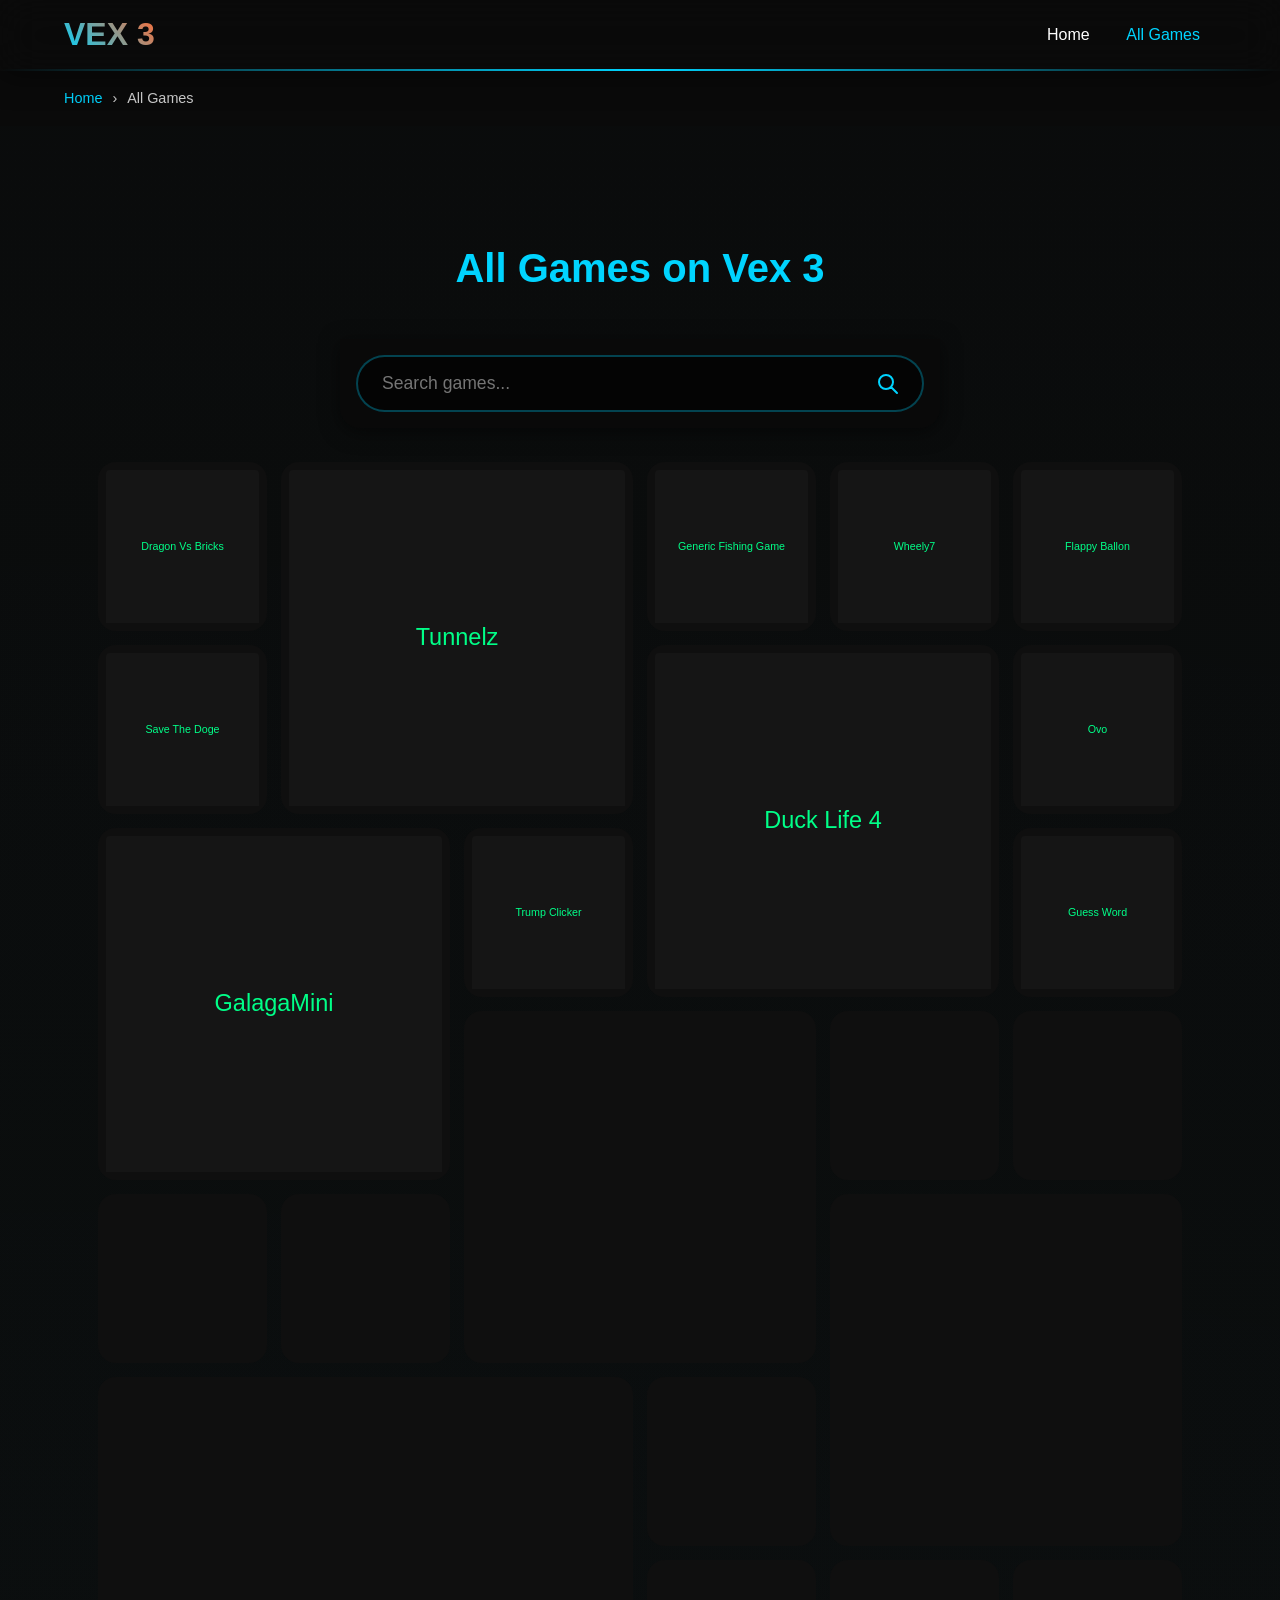
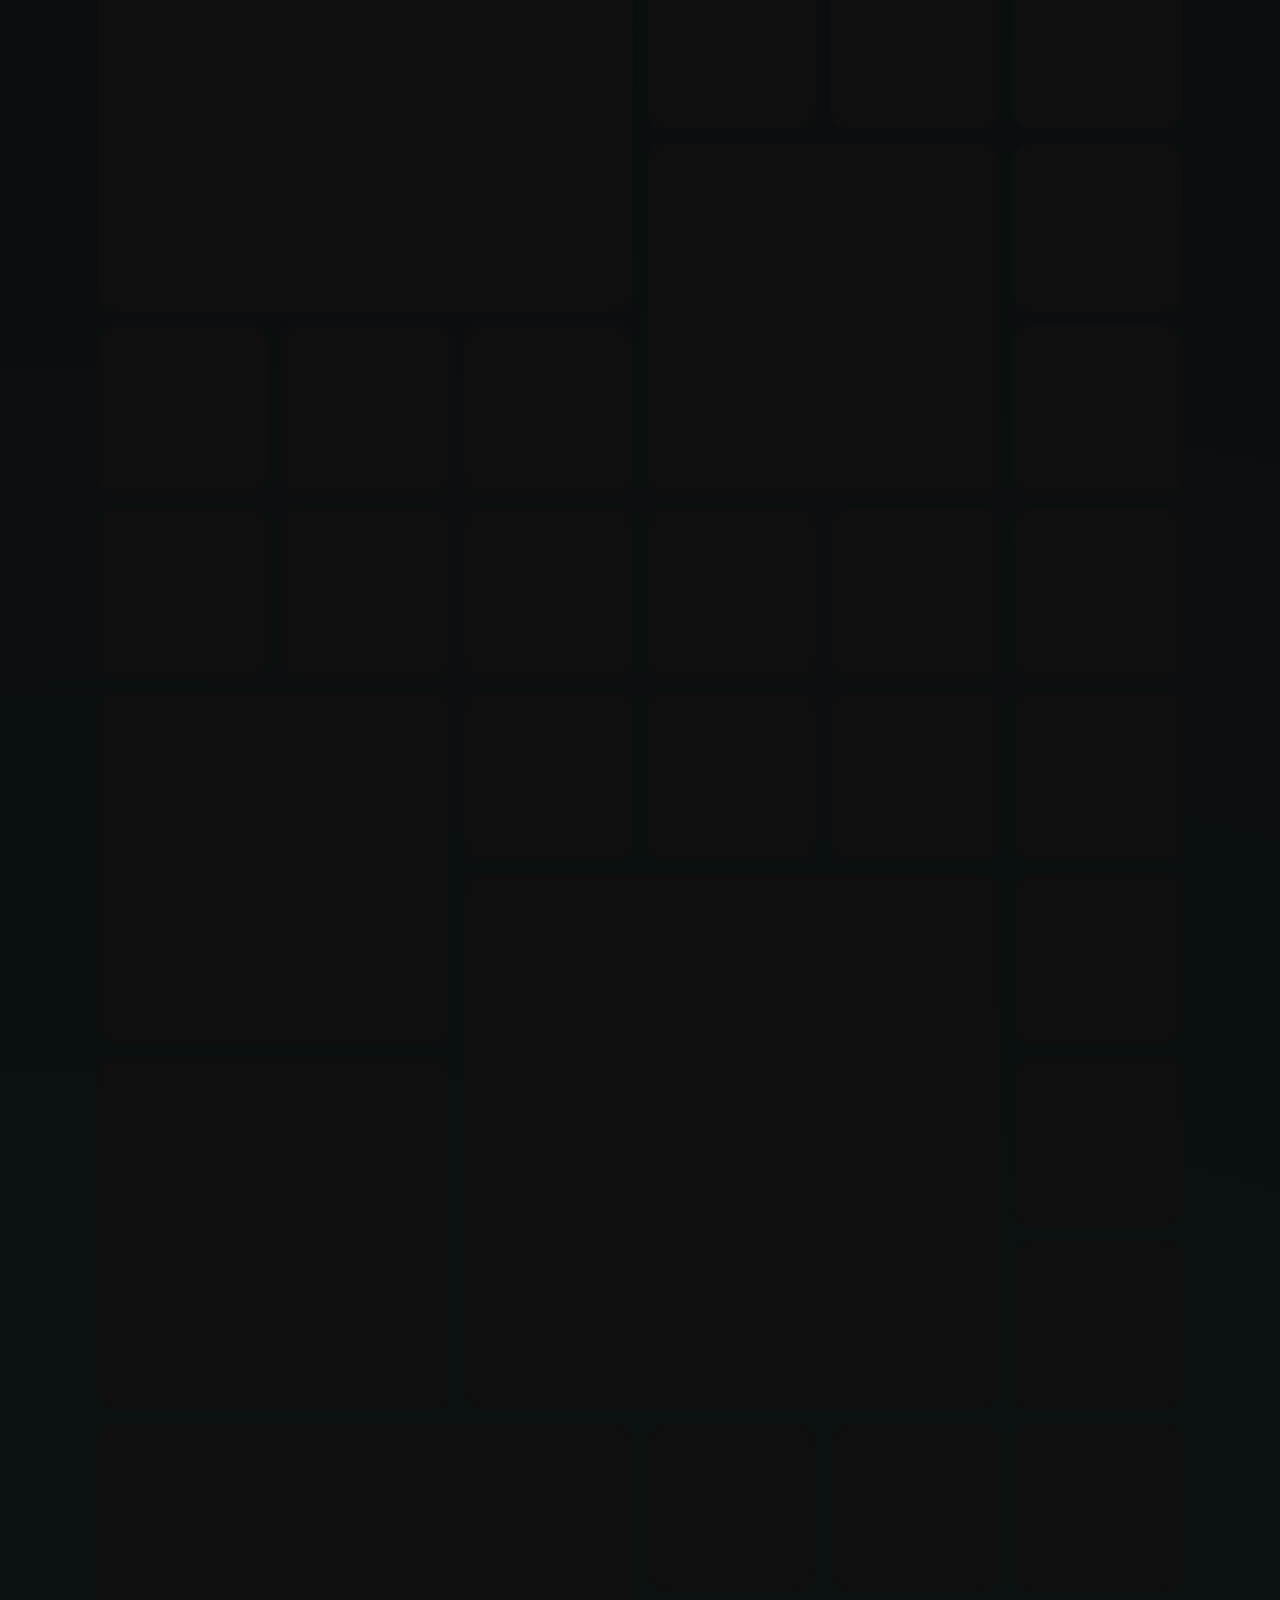
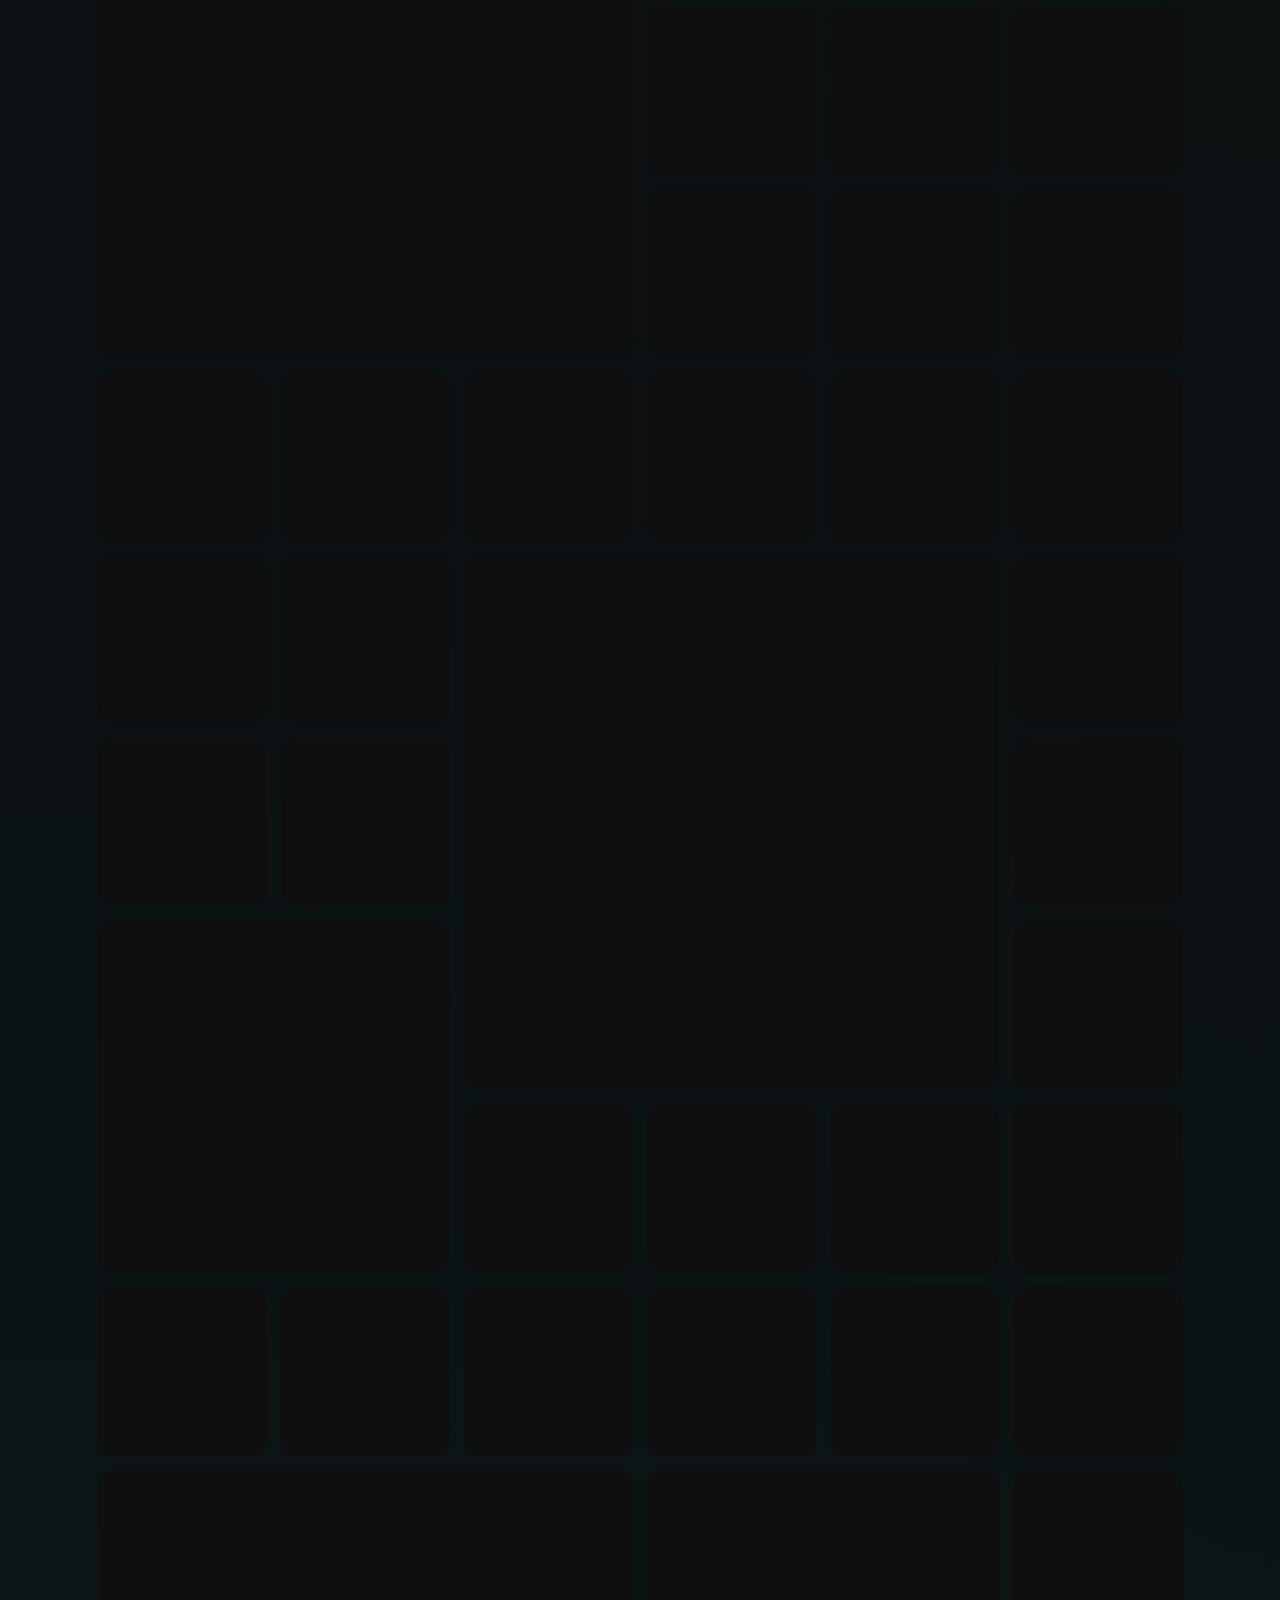
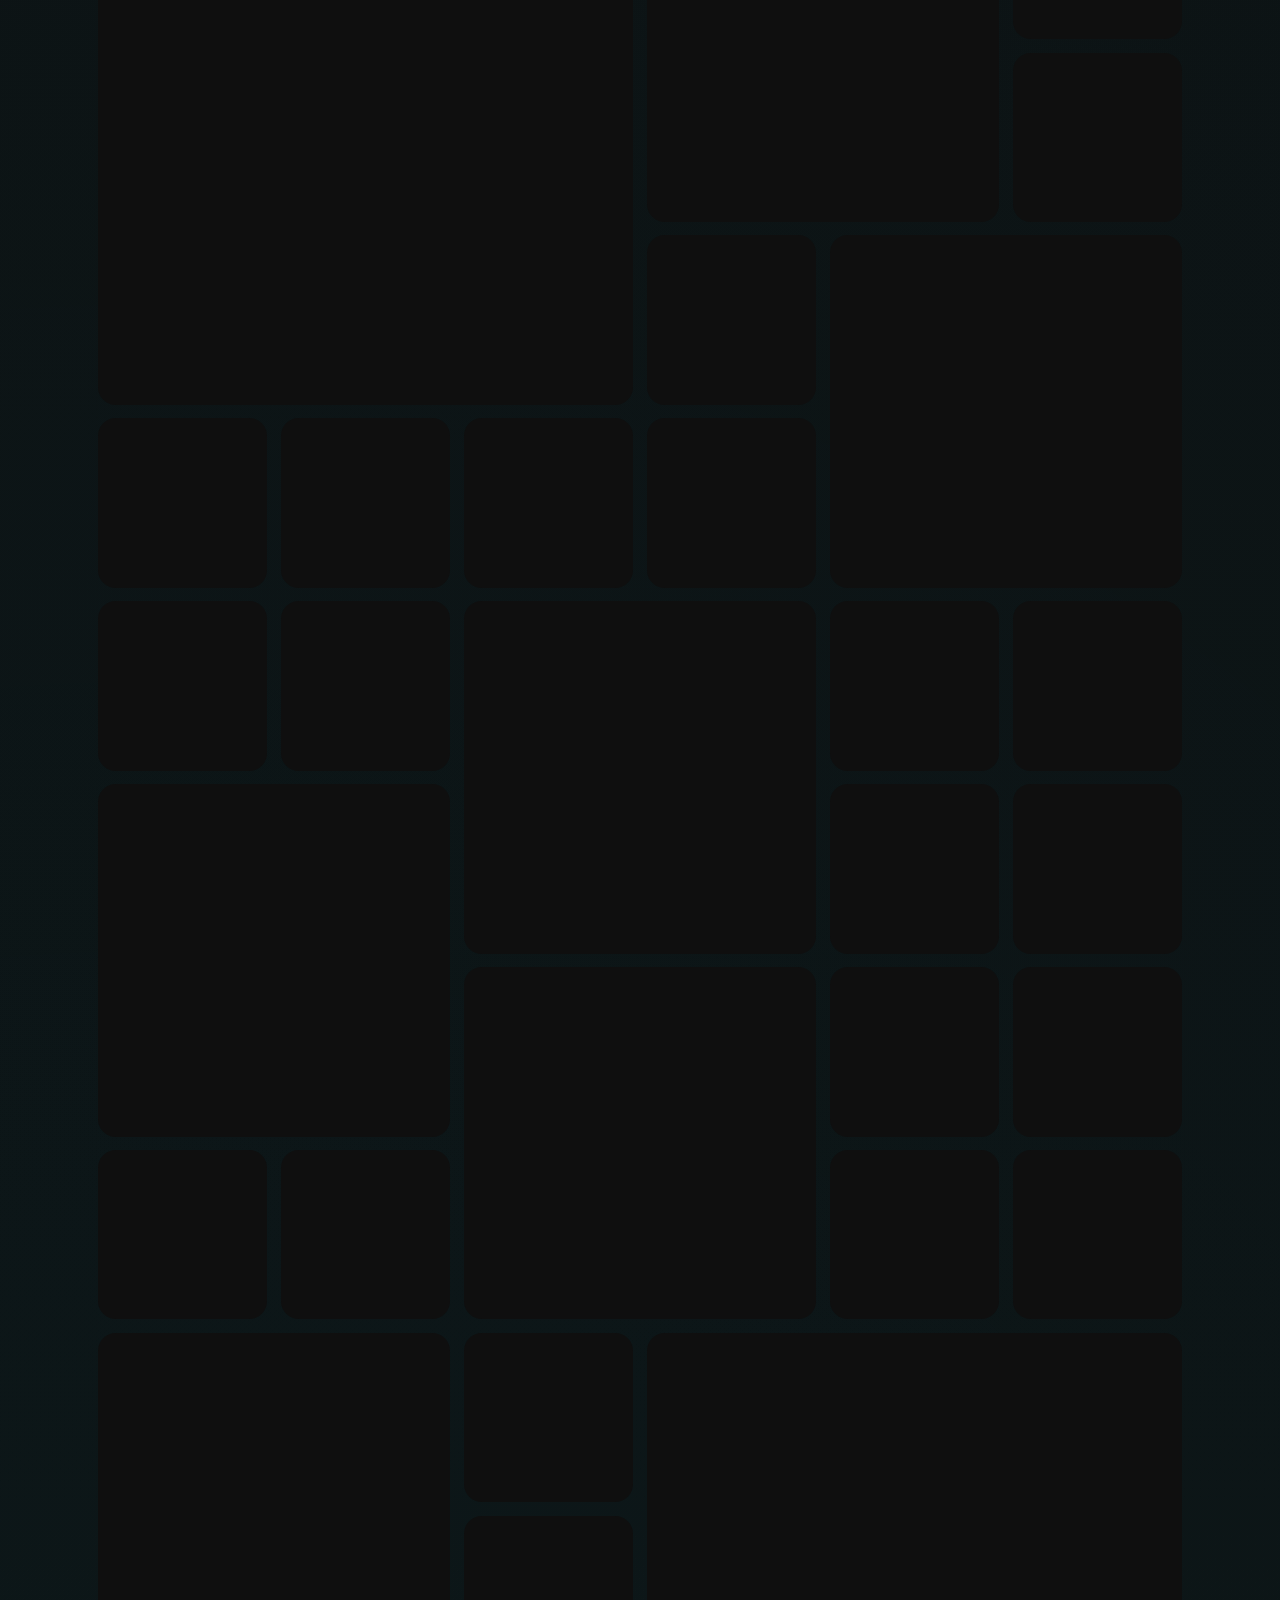
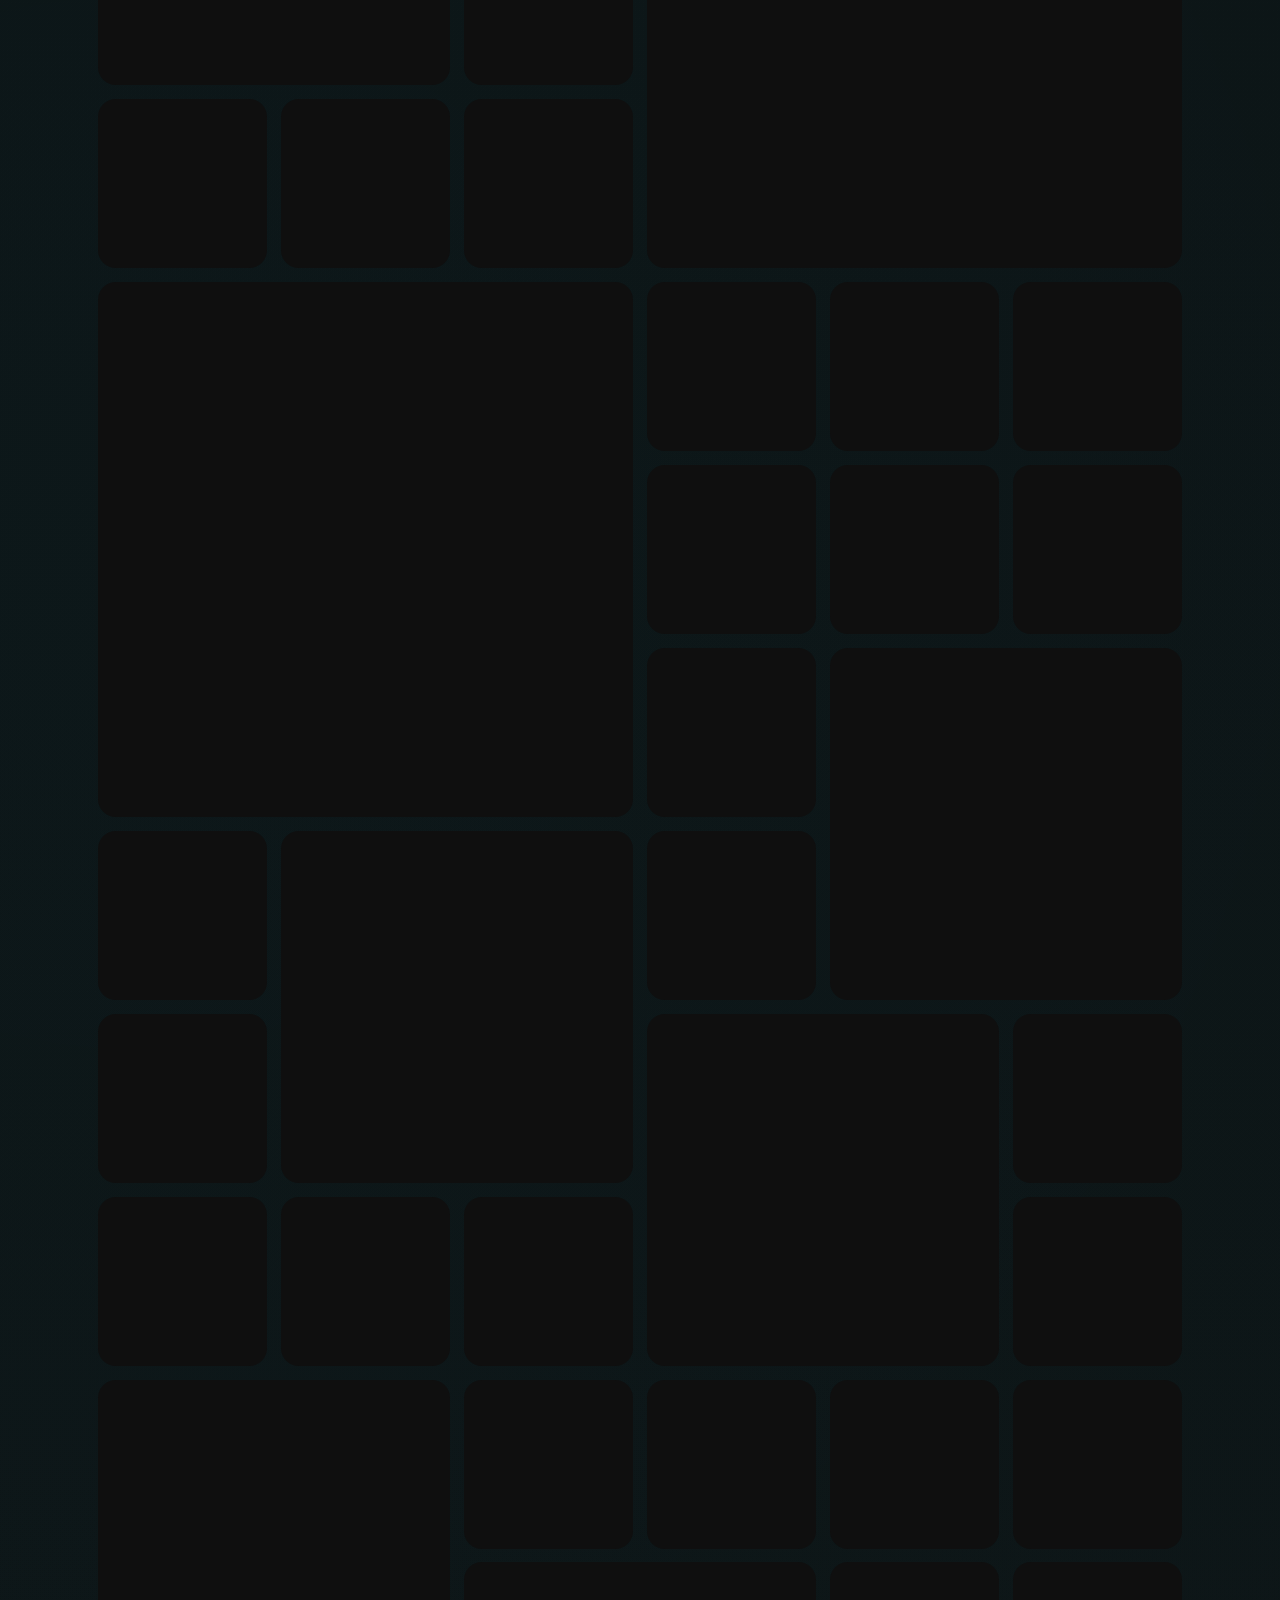
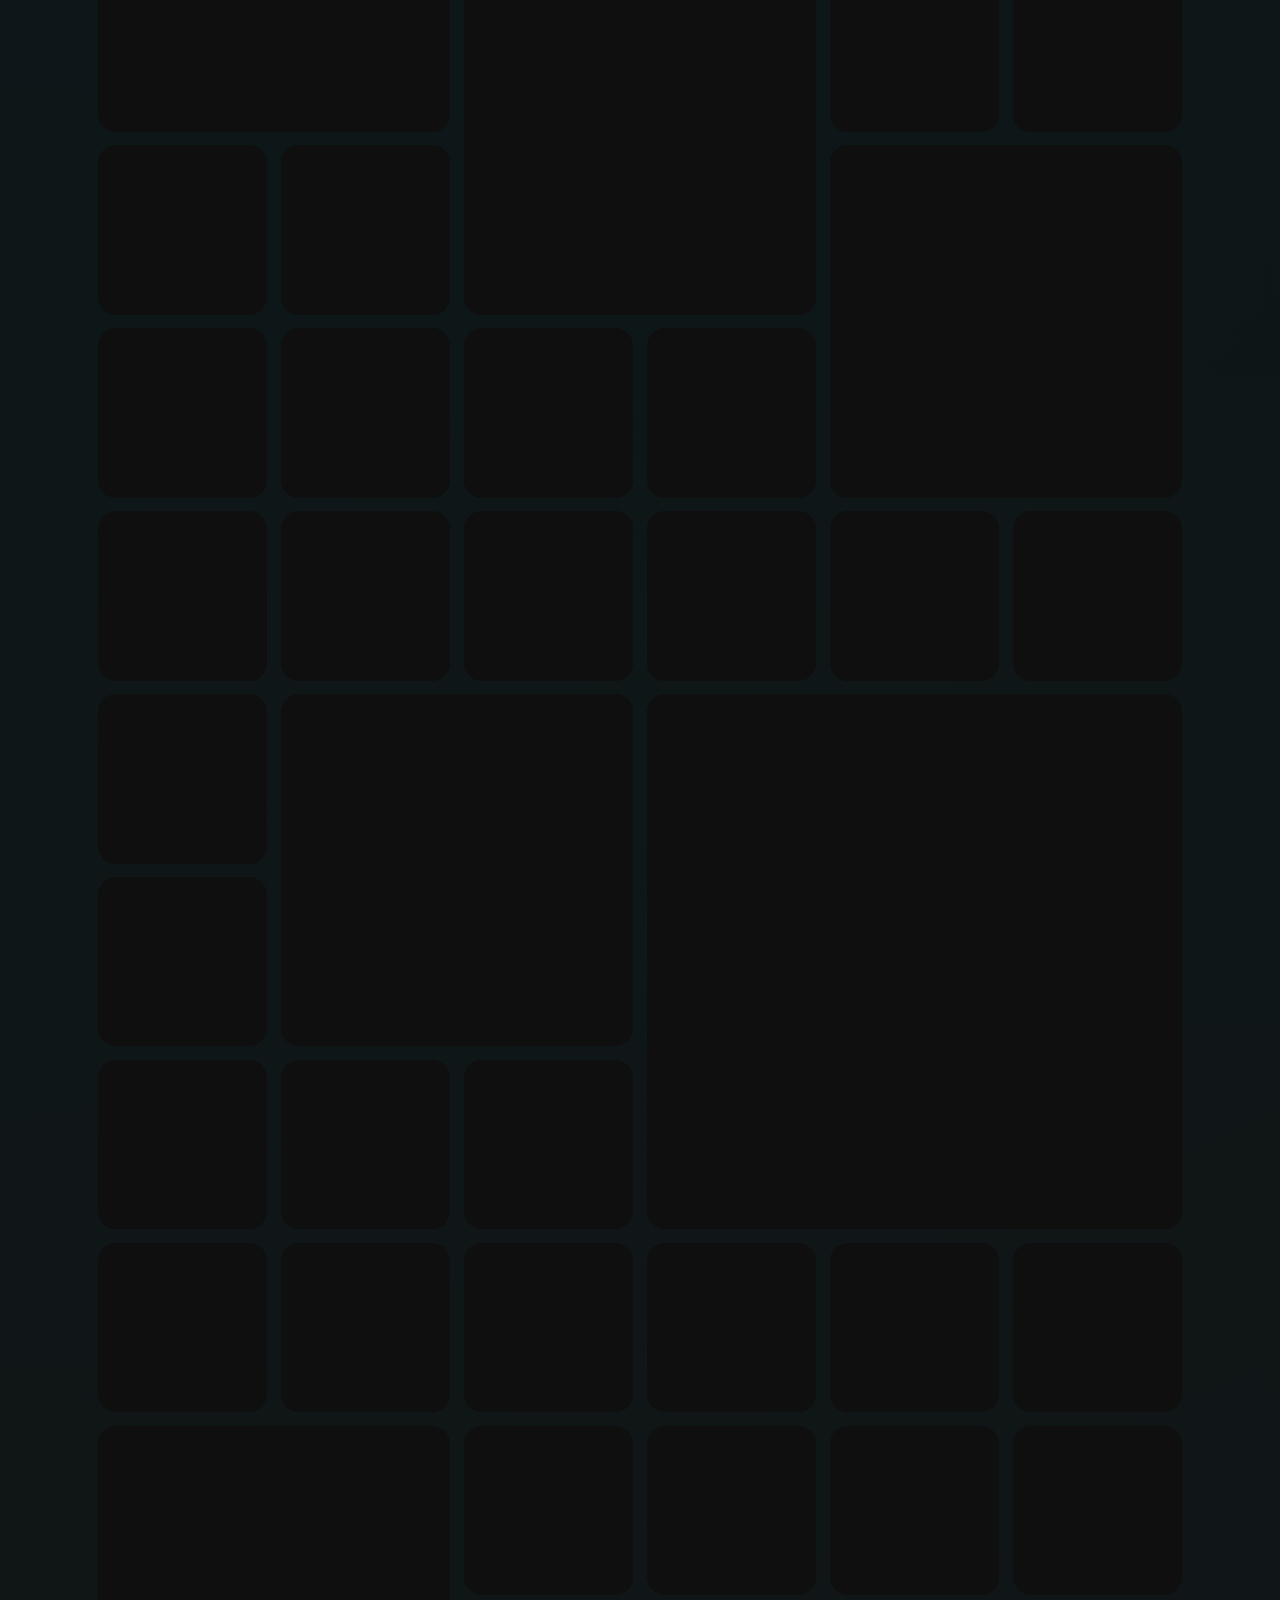
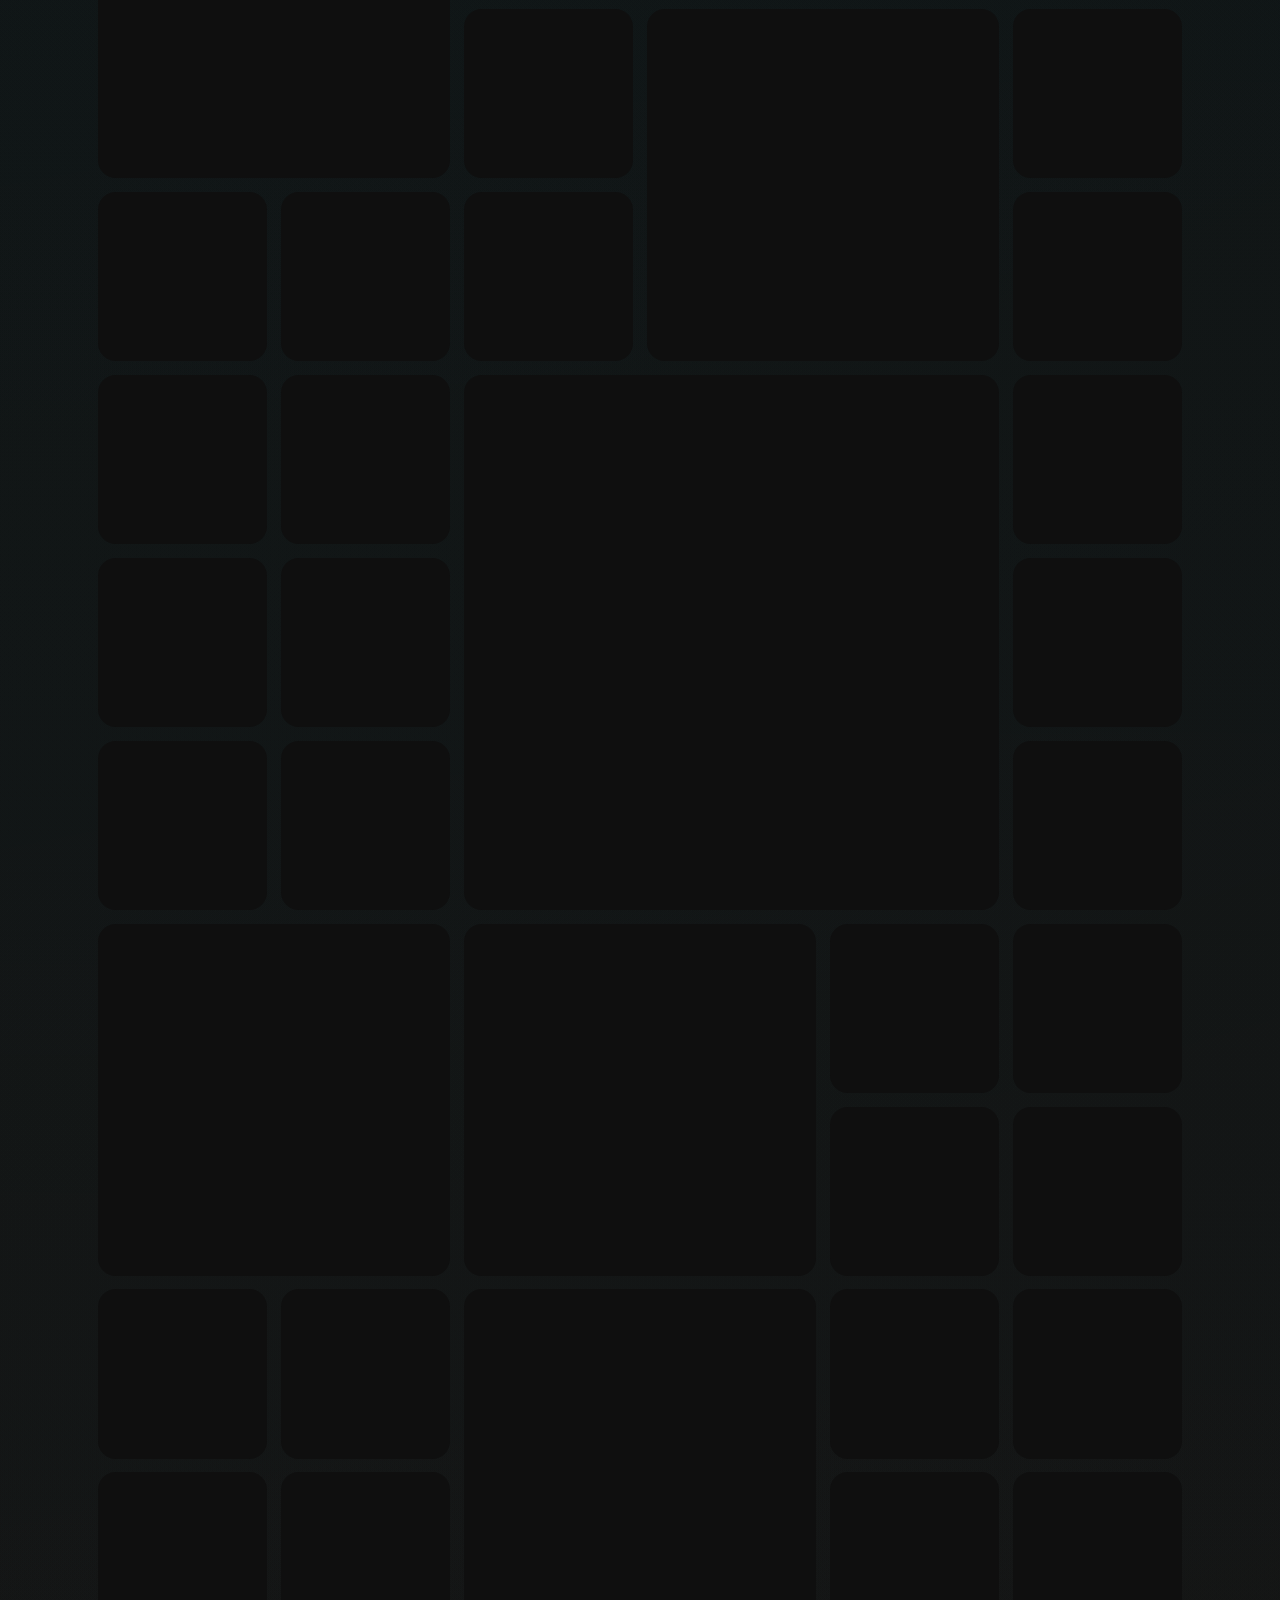
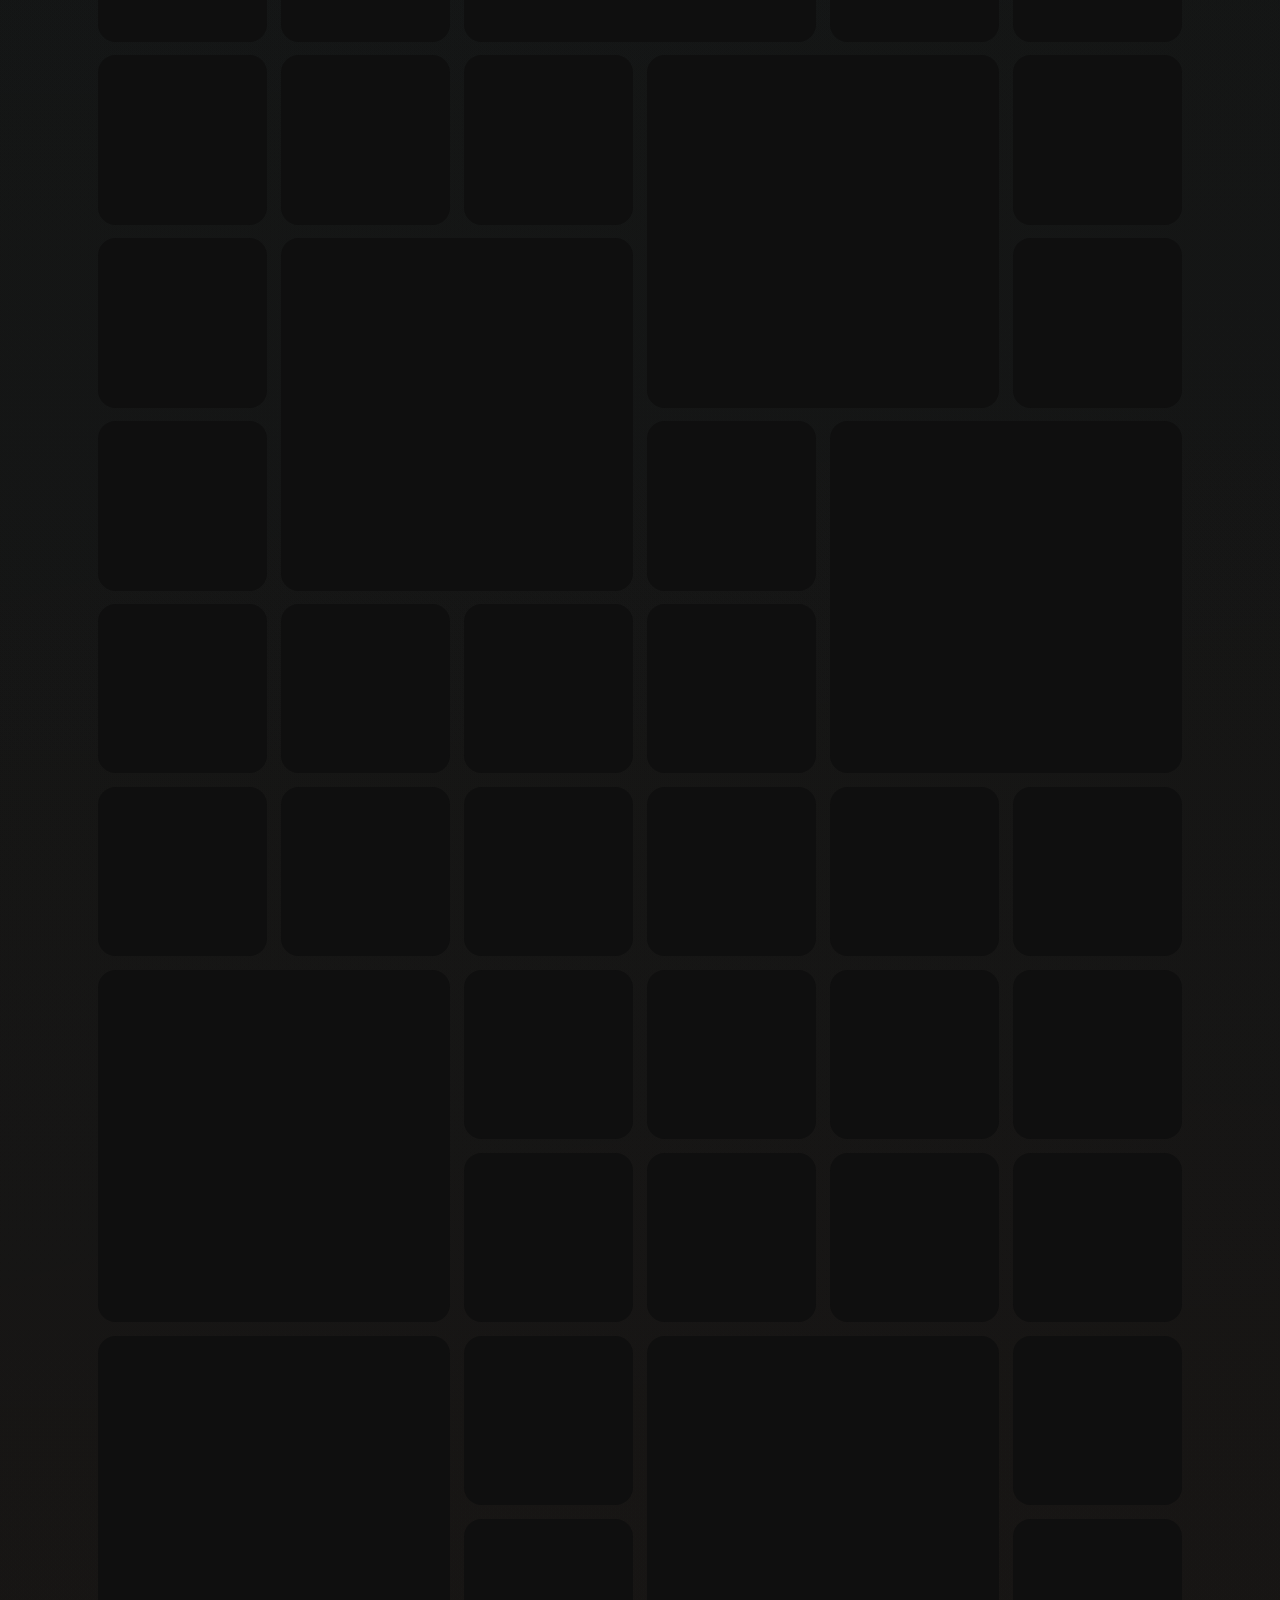
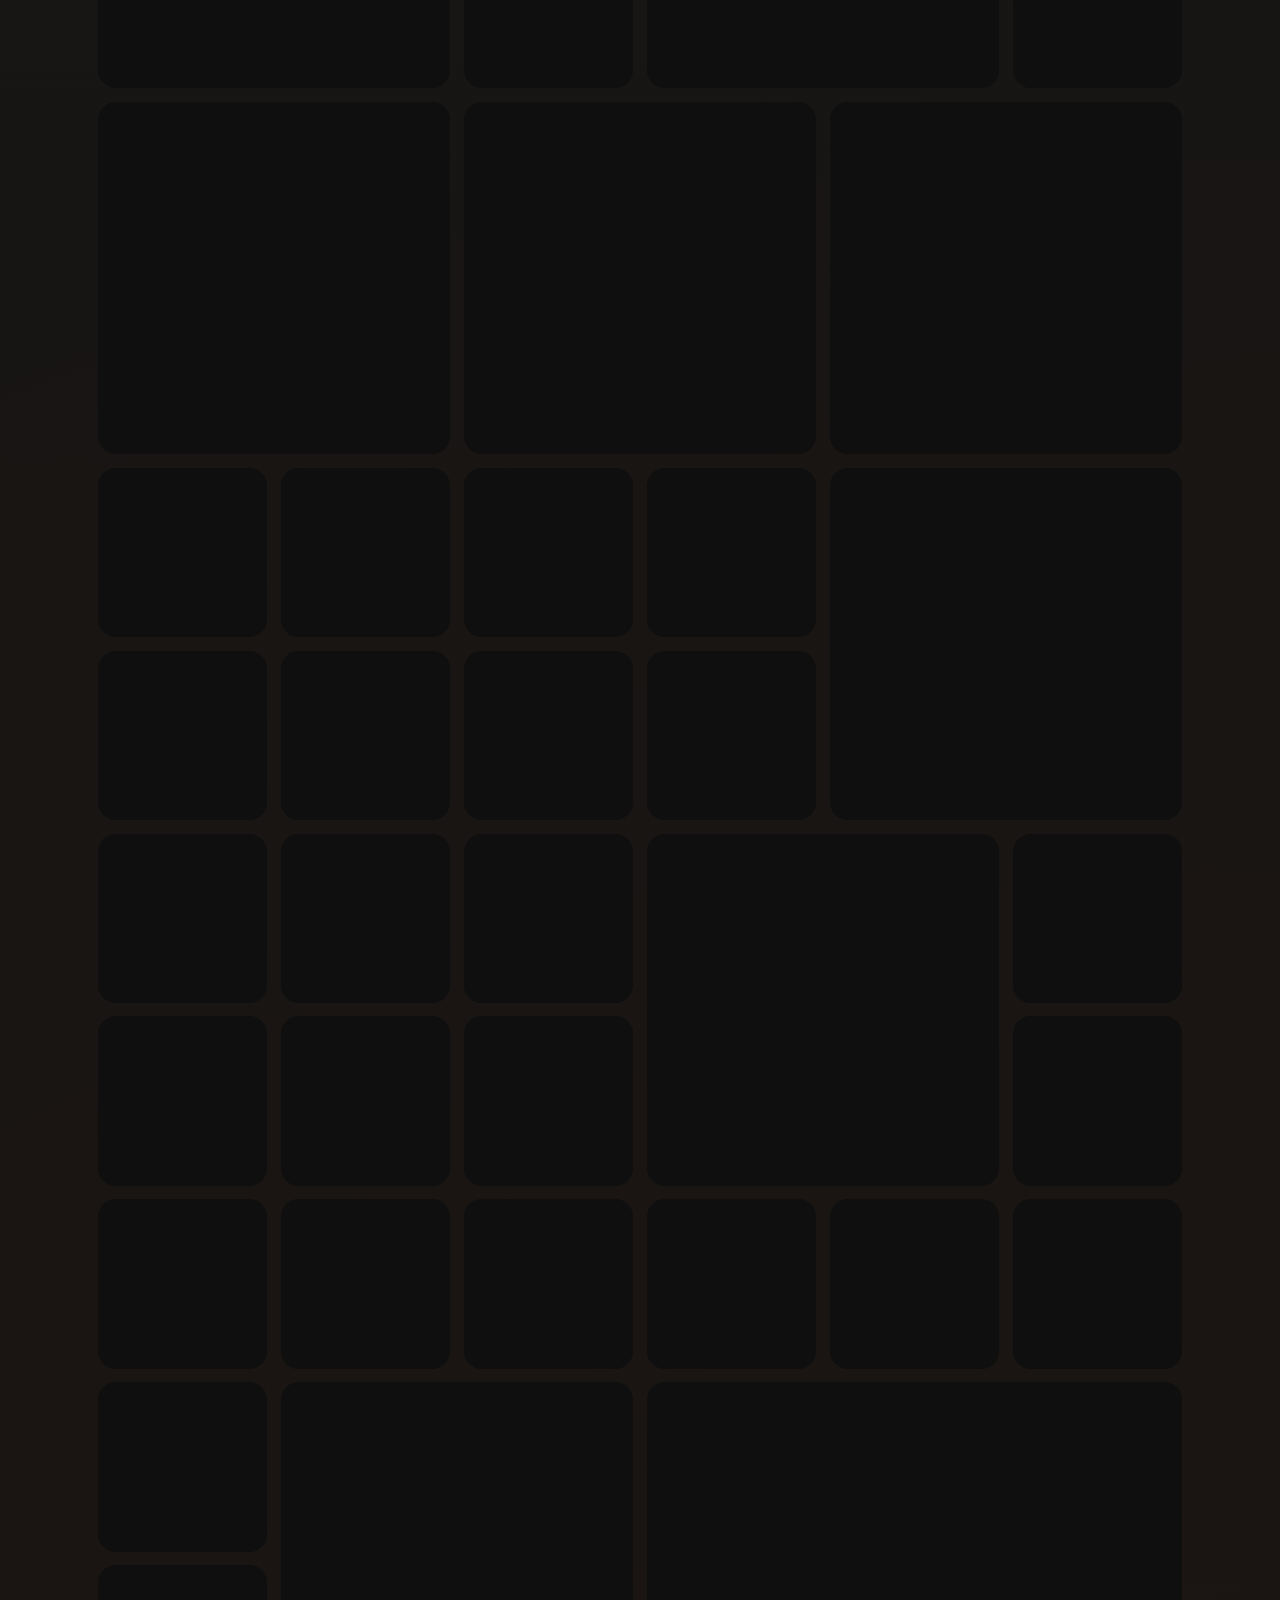
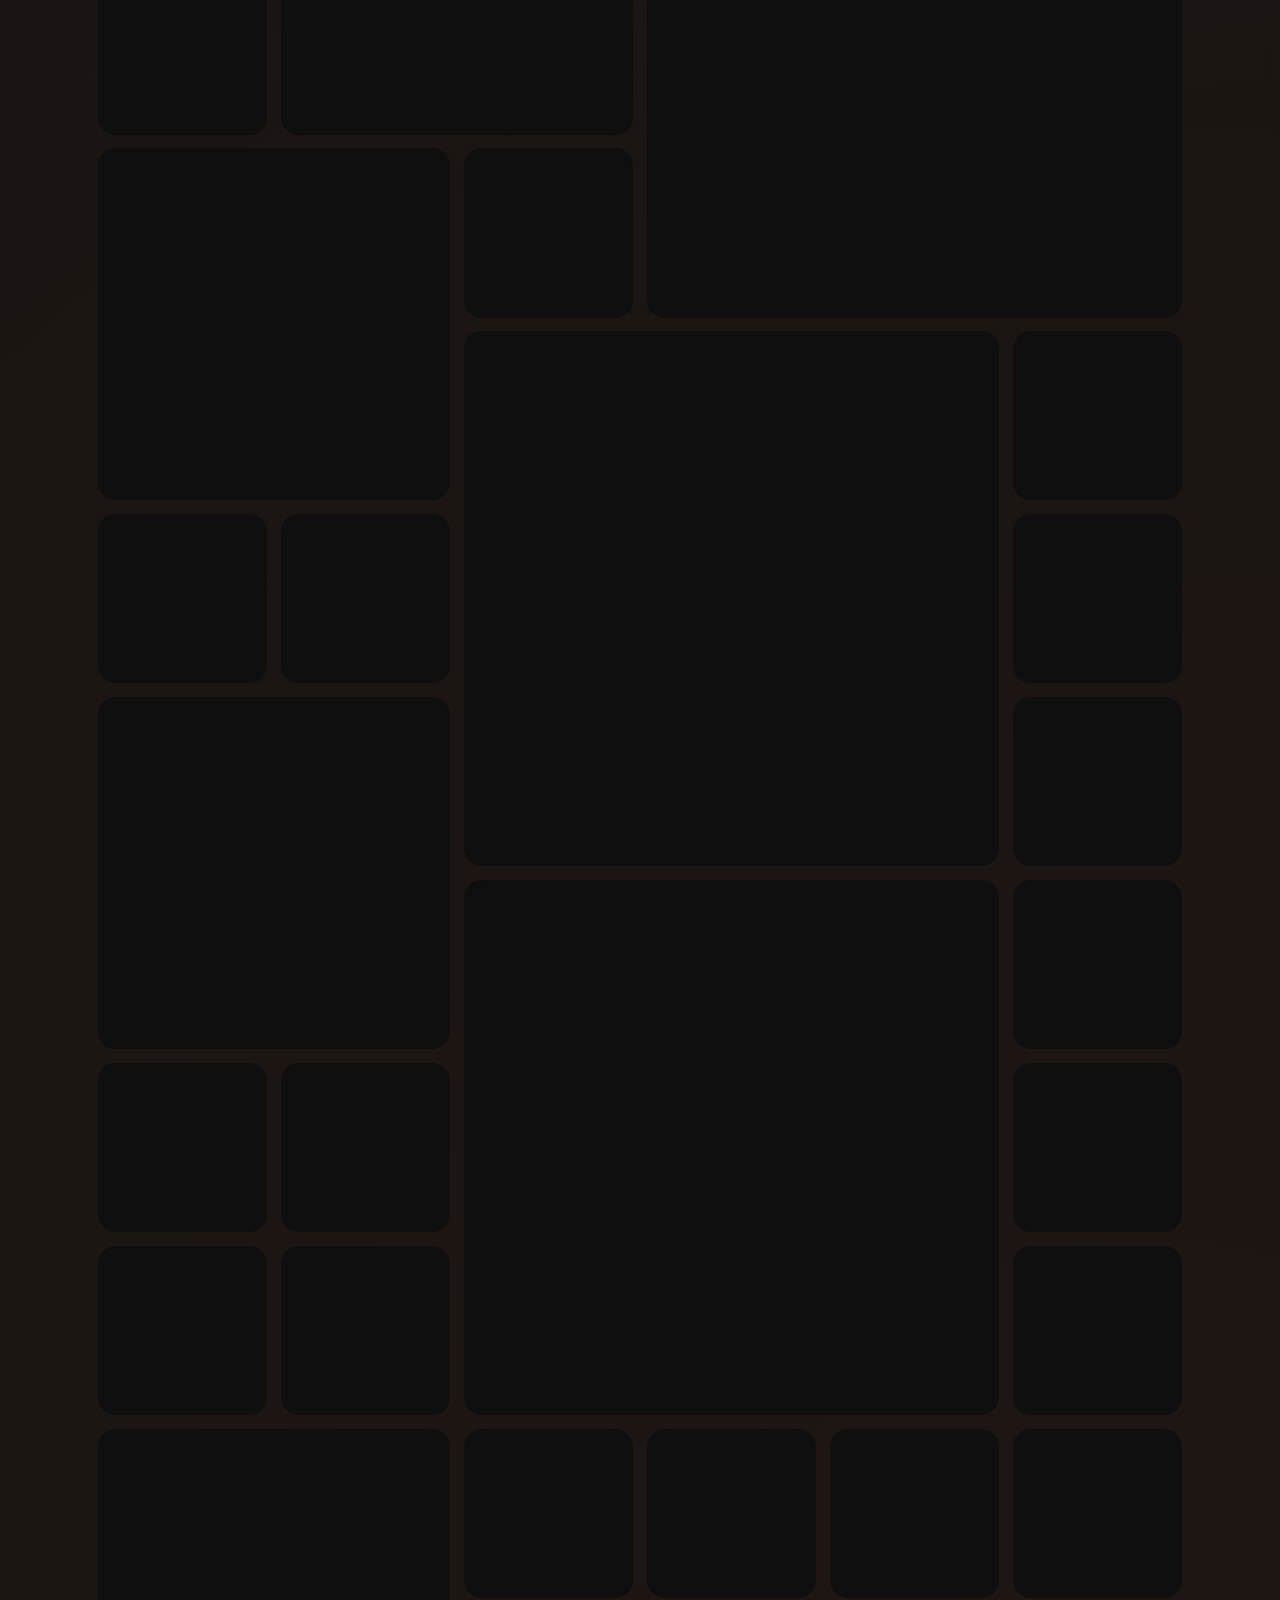
==== all-games.html @ 8d7e888c "3" ====
<!DOCTYPE html>
<html lang="en">
  <head>
    <meta charset="UTF-8" />
    <meta name="viewport" content="width=device-width, initial-scale=1.0" />
    <meta
      name="robots"
      content="index, follow, max-image-preview:large, max-snippet:-1, max-video-preview:-1"
    />
    <meta name="googlebot" content="index, follow" />

    <!-- Primary Meta Tags -->
    <title>All Games | Vex 3 - Complete Game Collection</title>
    <meta name="title" content="All Games | Vex 3 - Complete Game Collection" />
    <meta
      name="description"
      content="🕹️ Play all games on Vex 3! Complete collection of platformer games including Vex 3, Vex series, Ovo series and more. All games are free and unblocked!"
    />
    <meta
      name="keywords"
      content="Vex 3 games, all games, vex 3 game collection, platformer games, free games, unblocked games"
    />
    <meta name="author" content="Vex 3" />

    <!-- Canonical URL -->
    <link rel="canonical" href="https://vex-3.github.io/all-games.html" />

    <!-- Favicon -->
    <link rel="icon" type="image/png" href="./3.png" />

    <!-- Open Graph / Facebook -->
    <meta property="og:type" content="website" />
    <meta property="og:url" content="https://vex-3.github.io/all-games.html" />
    <meta
      property="og:title"
      content="All Games | Vex 3 - Complete Game Collection"
    />
    <meta
      property="og:description"
      content="Play all games on Vex 3! Complete collection of platformer games."
    />
    <meta property="og:image" content="https://vex-3.github.io/vex3.png" />
    <meta property="og:site_name" content="Vex 3" />

    <!-- Twitter Card -->
    <meta name="twitter:card" content="summary_large_image" />
    <meta name="twitter:url" content="https://vex-3.github.io/all-games.html" />
    <meta
      name="twitter:title"
      content="All Games | Vex 3 - Complete Game Collection"
    />
    <meta
      name="twitter:description"
      content="Play all games on Vex 3! Complete collection of platformer games."
    />
    <meta name="twitter:image" content="https://vex-3.github.io/vex3.png" />

    <!-- External CSS -->
    <link rel="preload" href="/css/styles.css" as="style" />
    <link
      rel="stylesheet"
      href="/css/styles.css"
      media="print"
      onload="this.media='all'"
    />
    <noscript><link rel="stylesheet" href="/css/styles.css" /></noscript>

    <!-- Custom CSS for All Games Page -->
    <style>
      /* Override layout for all-games page - full width, no sidebar */
      .games-layout {
        grid-template-columns: 1fr !important;
        max-width: 1600px !important;
        padding: 0 2rem !important;
      }

      .games-column {
        width: 100% !important;
      }

      /* 10 games per row for all-games page - Poki style */
      .games-grid {
        grid-template-columns: repeat(10, 1fr) !important;
        grid-auto-rows: minmax(0, 1fr);
        grid-auto-flow: dense !important; /* Fill gaps automatically */
        gap: 0.6rem !important;
        max-width: 100% !important;
      }

      /* Game card - Poki style square layout */
      .game-card {
        width: 100%;
        aspect-ratio: 1;
        display: flex;
        flex-direction: column;
        overflow: hidden;
        grid-column: span 1;
        grid-row: span 1;
      }

      /* Large game card - 2x2 (4 icon nhỏ) */
      .game-card.large {
        grid-column: span 2;
        grid-row: span 2;
      }

      /* Extra large game card - 3x3 (9 icon nhỏ) */
      .game-card.xlarge {
        grid-column: span 3;
        grid-row: span 3;
      }

      /* Adjust font sizes for larger cards */
      .game-card.large .game-title {
        font-size: 1rem;
      }

      .game-card.large .play-btn {
        padding: 0.7rem 1rem;
        font-size: 0.9rem;
      }

      .game-card.xlarge .game-title {
        font-size: 1.1rem;
      }

      .game-card.xlarge .play-btn {
        padding: 0.8rem 1.2rem;
        font-size: 1rem;
      }

      .game-card.xlarge .game-info {
        padding: 1rem;
      }

      /* Square game image - Poki style */
      .game-image-wrapper {
        position: relative;
        width: 100%;
        aspect-ratio: 1;
        display: flex;
        align-items: center;
        justify-content: center;
        background: rgba(0, 0, 0, 0.3);
        border-radius: 12px 12px 0 0;
        overflow: hidden;
        flex-shrink: 0;
        text-decoration: none;
        color: inherit;
      }

      .game-image {
        width: 100%;
        height: 100%;
        object-fit: contain;
        border-radius: 12px 12px 0 0;
        cursor: pointer;
        transition: transform 0.2s ease, opacity 0.2s ease;
        padding: 0.5rem;
      }

      .game-image:hover {
        transform: scale(1.05);
        opacity: 0.9;
      }

      /* Tooltip for game image - position relative is already set above */

      .game-image-wrapper::after {
        content: attr(data-game-title);
        position: absolute;
        bottom: 100%;
        left: 50%;
        transform: translateX(-50%) translateY(-8px);
        background: rgba(0, 0, 0, 0.9);
        color: var(--neon-primary);
        padding: 0.5rem 1rem;
        border-radius: 8px;
        font-size: 0.9rem;
        white-space: nowrap;
        opacity: 0;
        pointer-events: none;
        transition: opacity 0.3s ease, transform 0.3s ease;
        z-index: 10;
        border: 1px solid rgba(0, 212, 255, 0.3);
        box-shadow: 0 4px 12px rgba(0, 0, 0, 0.5);
      }

      .game-image-wrapper::before {
        content: "";
        position: absolute;
        bottom: 100%;
        left: 50%;
        transform: translateX(-50%) translateY(-2px);
        border: 6px solid transparent;
        border-top-color: rgba(0, 0, 0, 0.9);
        opacity: 0;
        pointer-events: none;
        transition: opacity 0.3s ease, transform 0.3s ease;
        z-index: 11;
      }

      .game-image-wrapper:hover::after,
      .game-image-wrapper:hover::before {
        opacity: 1;
        transform: translateX(-50%) translateY(0);
      }

      /* Game info section */
      .game-info {
        flex: 1;
        display: flex;
        flex-direction: column;
        justify-content: space-between;
        padding: 0.8rem;
        min-height: 0;
      }

      .game-title {
        font-size: 0.85rem;
        margin-bottom: 0.4rem;
        line-height: 1.2;
        overflow: hidden;
        text-overflow: ellipsis;
        display: -webkit-box;
        -webkit-line-clamp: 2;
        -webkit-box-orient: vertical;
      }

      .play-btn {
        padding: 0.5rem 0.8rem;
        font-size: 0.8rem;
        margin-top: auto;
      }

      /* Responsive adjustments - maintain Poki style layout */
      @media (max-width: 2000px) {
        .games-grid {
          grid-template-columns: repeat(8, 1fr) !important;
          gap: 0.6rem !important;
        }
        .game-card.xlarge {
          grid-column: span 3;
          grid-row: span 3;
        }
        .game-card.large {
          grid-column: span 2;
          grid-row: span 2;
        }
      }

      @media (max-width: 1600px) {
        .games-grid {
          grid-template-columns: repeat(6, 1fr) !important;
          gap: 0.6rem !important;
        }
        .game-card.xlarge {
          grid-column: span 3;
          grid-row: span 3;
        }
        .game-card.large {
          grid-column: span 2;
          grid-row: span 2;
        }
      }

      @media (max-width: 1200px) {
        .games-grid {
          grid-template-columns: repeat(5, 1fr) !important;
          gap: 0.5rem !important;
        }
        .game-card.xlarge {
          grid-column: span 3;
          grid-row: span 3;
        }
        .game-card.large {
          grid-column: span 2;
          grid-row: span 2;
        }
        .game-title {
          font-size: 0.9rem;
        }
        .play-btn {
          padding: 0.5rem 0.8rem;
          font-size: 0.85rem;
        }
      }

      @media (max-width: 768px) {
        .games-grid {
          grid-template-columns: repeat(3, 1fr) !important;
          gap: 0.5rem !important;
        }
        .game-card.xlarge {
          grid-column: span 2;
          grid-row: span 2;
        }
        .game-card.large {
          grid-column: span 2;
          grid-row: span 2;
        }
        .games-layout {
          padding: 0 1rem !important;
        }
        .game-info {
          padding: 0.7rem;
        }
        .search-container {
          top: 70px !important;
          padding: 0.8rem !important;
        }
        .games-section {
          padding-top: 110px !important;
        }
      }

      @media (max-width: 480px) {
        .games-grid {
          grid-template-columns: repeat(2, 1fr) !important;
          gap: 0.4rem !important;
        }
        .game-card.xlarge,
        .game-card.large {
          grid-column: span 2;
          grid-row: span 2;
        }
        .game-card {
          max-width: none;
        }
        .search-container {
          top: 60px !important;
          padding: 0.6rem !important;
          border-radius: 0 0 15px 15px !important;
        }
        .games-section {
          padding-top: 100px !important;
        }
      }

      /* Sticky search bar - follows scroll like navbar */
      .search-container {
        position: sticky !important;
        top: 80px !important; /* Below navbar */
        z-index: 100 !important;
        background: rgba(10, 10, 10, 0.95) !important;
        backdrop-filter: blur(10px) !important;
        padding: 1rem !important;
        margin: 0 auto 2rem !important;
        max-width: 600px !important;
        border-radius: 0 0 20px 20px !important;
        box-shadow: 0 4px 20px rgba(0, 0, 0, 0.5) !important;
        transition: all 0.3s ease !important;
      }

      /* Add padding to games section to account for sticky search */
      .games-section {
        padding-top: 120px !important; /* Space for navbar + search */
      }

      /* Better spacing for games section */
      .games-section {
        padding-bottom: 4rem;
      }

      /* Hover effect - Poki style */
      .game-card:hover {
        transform: translateY(-4px);
        transition: transform 0.2s ease;
      }
    </style>

    <!-- Google Analytics -->
    <script src="/js/analytics.js" defer></script>
  </head>
  <body>
    <nav class="navbar">
      <div class="nav-content">
        <div class="logo">
          <a href="/index.html">VEX 3</a>
        </div>
        <div class="nav-links">
          <a
            href="/index.html"
            style="color: #fff; text-decoration: none; padding: 0.5rem 1rem"
            >Home</a
          >
          <a
            href="/all-games.html"
            style="
              color: var(--neon-primary);
              text-decoration: none;
              padding: 0.5rem 1rem;
            "
            >All Games</a
          >
        </div>
      </div>
    </nav>

    <!-- Breadcrumb Navigation -->
    <nav aria-label="breadcrumb" class="breadcrumb-nav">
      <div class="breadcrumb-container">
        <ol>
          <li><a href="/">Home</a></li>
          <li>›</li>
          <li>All Games</li>
        </ol>
      </div>
    </nav>

    <main>
      <section class="games-section">
        <h2 class="section-title">All Games on Vex 3</h2>

        <!-- Search Bar -->
        <div class="search-container">
          <div style="position: relative">
            <input
              type="text"
              id="gameSearch"
              placeholder="Search games..."
              style="
                width: 100%;
                padding: 1rem 3rem 1rem 1.5rem;
                font-size: 1.1rem;
                border: 2px solid rgba(0, 212, 255, 0.3);
                border-radius: 50px;
                background: rgba(0, 0, 0, 0.5);
                color: #fff;
                outline: none;
                transition: all 0.3s ease;
              "
              oninput="filterGames()"
            />
            <svg
              style="
                position: absolute;
                right: 1.5rem;
                top: 50%;
                transform: translateY(-50%);
                width: 24px;
                height: 24px;
                color: var(--neon-primary);
                pointer-events: none;
              "
              fill="none"
              stroke="currentColor"
              viewBox="0 0 24 24"
            >
              <path
                stroke-linecap="round"
                stroke-linejoin="round"
                stroke-width="2"
                d="M21 21l-6-6m2-5a7 7 0 11-14 0 7 7 0 0114 0z"
              />
            </svg>
          </div>
        </div>

        <!-- All Games Grid -->
        <div class="games-layout">
          <div class="games-column">
            <div class="games-grid">
              <!-- Ovo 1 Game Card -->
              <div
                class="game-card"
                itemscope
                itemtype="https://schema.org/VideoGame"
              >
                <a
                  href="/ovo1/index.html"
                  class="game-image-wrapper"
                  data-game-title="Ovo 1"
                  onclick="event.preventDefault(); openGameModal('/ovo1/index.html', 'Ovo 1');"
                >
                  <img
                    src="/ovo1/icon-256.png"
                    alt="Ovo 1 - Free Online Platformer Game"
                    class="game-image"
                    loading="lazy"
                    decoding="async"
                    itemprop="image"
                    title="Ovo 1"
                  />
                </a>
                <div class="game-info">
                  <h3 class="game-title">Ovo 1</h3>
                  <a href="/ovo1/index.html" class="play-btn">Play Now</a>
                </div>
              </div>

              <!-- Ovo 2 Game Card -->
              <div
                class="game-card"
                itemscope
                itemtype="https://schema.org/VideoGame"
              >
                <a
                  href="/ovo2/index.html"
                  class="game-image-wrapper"
                  data-game-title="Ovo 2"
                  onclick="event.preventDefault(); openGameModal('/ovo2/index.html', 'Ovo 2');"
                >
                  <img
                    src="/ovo2.png"
                    alt="Ovo 2 - Free Online Platformer Game"
                    class="game-image"
                    loading="lazy"
                    decoding="async"
                    fetchpriority="high"
                    itemprop="image"
                    title="Ovo 2"
                  />
                </a>
                <div class="game-info">
                  <h3 class="game-title">Ovo 2</h3>
                  <a href="/ovo2/index.html" class="play-btn">Play Now</a>
                </div>
              </div>

              <!-- Vex 3 Game Card -->
              <div
                class="game-card"
                itemscope
                itemtype="https://schema.org/VideoGame"
              >
                <a
                  href="/vex3/index.html"
                  class="game-image-wrapper"
                  data-game-title="Vex 3"
                  onclick="event.preventDefault(); openGameModal('/vex3/index.html', 'Vex 3');"
                >
                  <img
                    src="/vex3.png"
                    alt="Vex 3 - Free Online Platformer Game"
                    class="game-image"
                    loading="lazy"
                    decoding="async"
                    itemprop="image"
                    title="Vex 3"
                  />
                </a>
                <div class="game-info">
                  <h3 class="game-title">Vex 3</h3>
                  <a href="/vex3/index.html" class="play-btn">Play Now</a>
                </div>
              </div>

              <!-- Vex 4 Game Card -->
              <div
                class="game-card"
                itemscope
                itemtype="https://schema.org/VideoGame"
              >
                <a
                  href="/vex4/index.html"
                  class="game-image-wrapper"
                  data-game-title="Vex 4"
                  onclick="event.preventDefault(); openGameModal('/vex4/index.html', 'Vex 4');"
                >
                  <img
                    src="/vex4/vex4.png"
                    alt="Vex 4 - Free Online Platformer Game"
                    class="game-image"
                    loading="lazy"
                    decoding="async"
                    itemprop="image"
                    title="Vex 4"
                  />
                </a>
                <div class="game-info">
                  <h3 class="game-title">Vex 4</h3>
                  <a href="/vex4/index.html" class="play-btn">Play Now</a>
                </div>
              </div>

              <!-- Vex 5 Game Card -->
              <div
                class="game-card"
                itemscope
                itemtype="https://schema.org/VideoGame"
              >
                <a
                  href="/vex5/index.html"
                  class="game-image-wrapper"
                  data-game-title="Vex 5"
                  onclick="event.preventDefault(); openGameModal('/vex5/index.html', 'Vex 5');"
                >
                  <img
                    src="/vex5/vex5.jpeg"
                    alt="Vex 5 - Free Online Platformer Game"
                    class="game-image"
                    loading="lazy"
                    decoding="async"
                    itemprop="image"
                    title="Vex 5"
                  />
                </a>
                <div class="game-info">
                  <h3 class="game-title">Vex 5</h3>
                  <a href="/vex5/index.html" class="play-btn">Play Now</a>
                </div>
              </div>

              <!-- Vex 6 Game Card -->
              <div
                class="game-card"
                itemscope
                itemtype="https://schema.org/VideoGame"
              >
                <a
                  href="/vex6/index.html"
                  class="game-image-wrapper"
                  data-game-title="Vex 6"
                  onclick="event.preventDefault(); openGameModal('/vex6/index.html', 'Vex 6');"
                >
                  <img
                    src="/vex6/assets/images/logo.png"
                    alt="Vex 6 - Free Online Platformer Game"
                    class="game-image"
                    loading="lazy"
                    decoding="async"
                    itemprop="image"
                    title="Vex 6"
                  />
                </a>
                <div class="game-info">
                  <h3 class="game-title">Vex 6</h3>
                  <a href="/vex6/index.html" class="play-btn">Play Now</a>
                </div>
              </div>

              <!-- Vex 7 Game Card -->
              <div
                class="game-card"
                itemscope
                itemtype="https://schema.org/VideoGame"
              >
                <a
                  href="/vex7/index.html"
                  class="game-image-wrapper"
                  data-game-title="Vex 7"
                  onclick="event.preventDefault(); openGameModal('/vex7/index.html', 'Vex 7');"
                >
                  <img
                    src="/vex7/assets/images/logo.png"
                    alt="Vex 7 - Free Online Platformer Game"
                    class="game-image"
                    loading="lazy"
                    decoding="async"
                    itemprop="image"
                    title="Vex 7"
                  />
                </a>
                <div class="game-info">
                  <h3 class="game-title">Vex 7</h3>
                  <a href="/vex7/index.html" class="play-btn">Play Now</a>
                </div>
              </div>

              <!-- Vex 8 Game Card -->
              <div
                class="game-card"
                itemscope
                itemtype="https://schema.org/VideoGame"
              >
                <a
                  href="/vex-8/index.html"
                  class="game-image-wrapper"
                  data-game-title="Vex 8"
                  onclick="event.preventDefault(); openGameModal('/vex-8/index.html', 'Vex 8');"
                >
                  <img
                    src="/vex-8/logo.png"
                    alt="Vex 8 - Free Online Platformer Game"
                    class="game-image"
                    loading="lazy"
                    decoding="async"
                    itemprop="image"
                    title="Vex 8"
                  />
                </a>
                <div class="game-info">
                  <h3 class="game-title">Vex 8</h3>
                  <a href="/vex-8/index.html" class="play-btn">Play Now</a>
                </div>
              </div>

              <!-- Vex 9 Game Card -->
              <div
                class="game-card"
                itemscope
                itemtype="https://schema.org/VideoGame"
              >
                <a
                  href="/vex-9/index.html"
                  class="game-image-wrapper"
                  data-game-title="Vex 9"
                  onclick="event.preventDefault(); openGameModal('/vex-9/index.html', 'Vex 9');"
                >
                  <img
                    src="/vex-9/logo.png"
                    alt="Vex 9 - Free Online Platformer Game"
                    class="game-image"
                    loading="lazy"
                    decoding="async"
                    itemprop="image"
                    title="Vex 9"
                  />
                </a>
                <div class="game-info">
                  <h3 class="game-title">Vex 9</h3>
                  <a href="/vex-9/index.html" class="play-btn">Play Now</a>
                </div>
              </div>

              <!-- Vex 3 Xmas Game Card -->
              <div
                class="game-card"
                itemscope
                itemtype="https://schema.org/VideoGame"
              >
                <a
                  href="/vex-3-xmas/index.html"
                  class="game-image-wrapper"
                  data-game-title="Vex 3 Xmas"
                  onclick="event.preventDefault(); openGameModal('/vex-3-xmas/index.html', 'Vex 3 Xmas');"
                >
                  <img
                    src="/vex-3-xmas/logo.png"
                    alt="Vex 3 Xmas - Free Online Platformer Game"
                    class="game-image"
                    loading="lazy"
                    decoding="async"
                    itemprop="image"
                    title="Vex 3 Xmas"
                  />
                </a>
                <div class="game-info">
                  <h3 class="game-title">Vex 3 Xmas</h3>
                  <a href="/vex-3-xmas/index.html" class="play-btn">Play Now</a>
                </div>
              </div>

              <!-- Vex X3M Game Card -->
              <div
                class="game-card"
                itemscope
                itemtype="https://schema.org/VideoGame"
              >
                <a
                  href="/vex-x3m/index.html"
                  class="game-image-wrapper"
                  data-game-title="Vex X3M"
                  onclick="event.preventDefault(); openGameModal('/vex-x3m/index.html', 'Vex X3M');"
                >
                  <img
                    src="/vex-x3m/logo.png"
                    alt="Vex X3M - Free Online Platformer Game"
                    class="game-image"
                    loading="lazy"
                    decoding="async"
                    itemprop="image"
                    title="Vex X3M"
                  />
                </a>
                <div class="game-info">
                  <h3 class="game-title">Vex X3M</h3>
                  <a href="/vex-x3m/index.html" class="play-btn">Play Now</a>
                </div>
              </div>

              <!-- Vex X3M 2 Game Card -->
              <div
                class="game-card"
                itemscope
                itemtype="https://schema.org/VideoGame"
              >
                <a
                  href="/vex-x3m-2/index.html"
                  class="game-image-wrapper"
                  data-game-title="Vex X3M 2"
                  onclick="event.preventDefault(); openGameModal('/vex-x3m-2/index.html', 'Vex X3M 2');"
                >
                  <img
                    src="/vex-x3m-2/logo.png"
                    alt="Vex X3M 2 - Free Online Platformer Game"
                    class="game-image"
                    loading="lazy"
                    decoding="async"
                    itemprop="image"
                    title="Vex X3M 2"
                  />
                </a>
                <div class="game-info">
                  <h3 class="game-title">Vex X3M 2</h3>
                  <a href="/vex-x3m-2/index.html" class="play-btn">Play Now</a>
                </div>
              </div>

              <!-- Vex Hyper Dash Game Card -->
              <div
                class="game-card"
                itemscope
                itemtype="https://schema.org/VideoGame"
              >
                <a
                  href="/vex-hyper-dash/index.html"
                  class="game-image-wrapper"
                  data-game-title="Vex Hyper Dash"
                  onclick="event.preventDefault(); openGameModal('/vex-hyper-dash/index.html', 'Vex Hyper Dash');"
                >
                  <img
                    src="/vex-hyper-dash/logo.png"
                    alt="Vex Hyper Dash - Free Online Platformer Game"
                    class="game-image"
                    loading="lazy"
                    decoding="async"
                    itemprop="image"
                    title="Vex Hyper Dash"
                  />
                </a>
                <div class="game-info">
                  <h3 class="game-title">Vex Hyper Dash</h3>
                  <a href="/vex-hyper-dash/index.html" class="play-btn"
                    >Play Now</a
                  >
                </div>
              </div>

              <!-- 10 Minutes Till Dawn Game Card -->
              <div
                class="game-card"
                itemscope
                itemtype="https://schema.org/VideoGame"
              >
                <a
                  href="https://hva2021.github.io/10-minutes-till-dawn/index.html"
                  class="game-image-wrapper"
                  data-game-title="10 Minutes Till Dawn"
                  onclick="event.preventDefault(); openGameModal('https://hva2021.github.io/10-minutes-till-dawn/index.html', '10 Minutes Till Dawn');"
                >
                  <img
                    src="https://mathsframe.github.io/alllogo/10-minutes-till-dawn/logo.png"
                    alt="10 Minutes Till Dawn - Free Online Game"
                    class="game-image"
                    loading="lazy"
                    decoding="async"
                    itemprop="image"
                    title="10 Minutes Till Dawn"
                  />
                </a>
                <div class="game-info">
                  <h3 class="game-title">10 Minutes Till Dawn</h3>
                  <a
                    href="https://hva2021.github.io/10-minutes-till-dawn/index.html"
                    class="play-btn"
                    >Play Now</a
                  >
                </div>
              </div>

              <!-- Additional Games - Generated from game list -->
            </div>
          </div>
        </div>
      </section>
    </main>

    <!-- Game Modal -->
    <div id="gameModal" class="game-modal" onclick="closeGameModal(event)">
      <div class="game-modal-content" onclick="event.stopPropagation()">
        <div class="game-modal-header">
          <h2 class="game-modal-title" id="gameModalTitle">Game Loading...</h2>
          <div class="modal-actions">
            <button
              class="game-modal-fullscreen"
              onclick="toggleFullscreen()"
              title="Toggle Fullscreen"
            >
              <svg
                width="20"
                height="20"
                viewBox="0 0 24 24"
                fill="none"
                stroke="currentColor"
                stroke-width="2"
              >
                <path
                  d="M8 3H5a2 2 0 0 0-2 2v3m18 0V5a2 2 0 0 0-2-2h-3m0 18h3a2 2 0 0 0 2-2v-3M3 16v3a2 2 0 0 0 2 2h3"
                />
              </svg>
            </button>
            <button
              class="game-modal-close"
              onclick="closeGameModal(event)"
              title="Close"
            >
              ×
            </button>
          </div>
        </div>
        <iframe
          id="gameModalIframe"
          class="game-modal-iframe"
          allowfullscreen
        ></iframe>
      </div>
    </div>

    <footer class="footer">
      <div class="footer-content">
        <p>© 2025 Vex 3. All Rights Reserved.</p>
        <div class="footer-links">
          <a href="/termsofuse.html">Terms of Service</a>
          <a href="/privacypolicy.html">Privacy Policy</a>
          <a href="/contact.html">Contact Us</a>
        </div>
      </div>
    </footer>

    <!-- External JavaScript -->
    <script src="/js/main.js"></script>
    <script src="/js/ads.js"></script>
    <script src="/js/games-data.js"></script>

    <!-- Search Functionality -->
    <script>
      function filterGames() {
        const searchInput = document.getElementById("gameSearch");
        const searchTerm = searchInput.value.toLowerCase().trim();
        const gameCards = document.querySelectorAll(".game-card");

        gameCards.forEach((card) => {
          const gameTitle = card
            .querySelector(".game-title")
            .textContent.toLowerCase();

          if (gameTitle.includes(searchTerm)) {
            card.style.display = "block";
          } else {
            card.style.display = "none";
          }
        });
      }

      // Shuffle function - Fisher-Yates algorithm
      function shuffleArray(array) {
        const shuffled = [...array];
        for (let i = shuffled.length - 1; i > 0; i--) {
          const j = Math.floor(Math.random() * (i + 1));
          [shuffled[i], shuffled[j]] = [shuffled[j], shuffled[i]];
        }
        return shuffled;
      }

      // Assign size classes to game cards - Poki style layout
      function assignGameSizes() {
        const gameCards = document.querySelectorAll(".game-card");
        if (gameCards.length === 0) return;

        // Reset all classes
        gameCards.forEach((card) => {
          card.classList.remove("large", "xlarge");
        });

        // Randomly assign sizes - Poki style
        // ~10% xlarge (3x3), ~20% large (2x2), 70% normal (1x1)
        const cardsArray = Array.from(gameCards);
        const totalCards = cardsArray.length;

        // Calculate how many large and xlarge cards
        const xlargeCount = Math.floor(totalCards * 0.05); // 5% xlarge
        const largeCount = Math.floor(totalCards * 0.15); // 15% large

        // Shuffle and assign
        const shuffled = shuffleArray(cardsArray);

        // Assign xlarge (3x3) - 9 icon nhỏ
        for (let i = 0; i < xlargeCount; i++) {
          shuffled[i].classList.add("xlarge");
        }

        // Assign large (2x2) - 4 icon nhỏ
        for (let i = xlargeCount; i < xlargeCount + largeCount; i++) {
          shuffled[i].classList.add("large");
        }
      }

      // Shuffle game cards on page load
      function shuffleGames() {
        const gamesGrid = document.querySelector(".games-grid");
        if (!gamesGrid) return;

        const gameCards = Array.from(gamesGrid.querySelectorAll(".game-card"));
        if (gameCards.length === 0) return;

        // Assign sizes first
        assignGameSizes();

        // Shuffle the array
        const shuffledCards = shuffleArray(gameCards);

        // Clear the grid
        gamesGrid.innerHTML = "";

        // Append shuffled cards - CSS Grid with dense will auto-fill gaps
        shuffledCards.forEach((card) => {
          // Remove any inline grid positioning to let CSS handle it
          card.style.gridColumn = "";
          card.style.gridRow = "";
          gamesGrid.appendChild(card);
        });
      }

      // Add focus effect to search input and shuffle games
      document.addEventListener("DOMContentLoaded", function () {
        // Shuffle games on page load (will be called again after games are added)
        setTimeout(shuffleGames, 500);

        const searchInput = document.getElementById("gameSearch");

        searchInput.addEventListener("focus", function () {
          this.style.borderColor = "var(--neon-primary)";
          this.style.boxShadow = "0 0 20px rgba(0, 212, 255, 0.3)";
        });

        searchInput.addEventListener("blur", function () {
          this.style.borderColor = "rgba(0, 212, 255, 0.3)";
          this.style.boxShadow = "none";
        });
      });
    </script>
  </body>
</html>
---- css/styles.css ----
:root {
  --neon-primary: #00d4ff;
  --neon-secondary: #ff6b35;
  --dark-bg: #0a0a0a;
  --card-bg: #151515;
  --gradient: linear-gradient(
    45deg,
    var(--neon-primary),
    var(--neon-secondary)
  );
}

* {
  margin: 0;
  padding: 0;
  box-sizing: border-box;
  font-family: "Poppins", sans-serif;
}

body {
  background: var(--dark-bg);
  color: #fff;
  overflow-x: hidden;
}

/* Navbar */
.navbar {
  background: rgba(10, 10, 10, 0.8);
  backdrop-filter: blur(20px) saturate(180%);
  -webkit-backdrop-filter: blur(20px) saturate(180%);
  border-bottom: 2px solid transparent;
  border-image: linear-gradient(90deg, transparent, var(--neon-primary), transparent) 1;
  position: fixed;
  width: 100%;
  z-index: 1000;
  padding: 1rem 5%;
  box-shadow: 0 4px 30px rgba(0, 0, 0, 0.5);
}

.nav-content {
  display: flex;
  justify-content: space-between;
  align-items: center;
  max-width: 1400px;
  margin: 0 auto;
}

.logo {
  display: flex;
  align-items: center;
  gap: 0.5rem;
  font-size: 2rem;
  font-weight: 700;
}

.logo span {
  background: var(--gradient);
  -webkit-background-clip: text;
  background-clip: text;
  -webkit-text-fill-color: transparent;
  animation: glow 3s ease-in-out infinite;
}

.nav-logo {
  width: 40px;
  height: 40px;
  object-fit: contain;
}

.logo a {
  text-decoration: none;
  background: var(--gradient);
  -webkit-background-clip: text;
  background-clip: text;
  -webkit-text-fill-color: transparent;
  font-size: 2rem;
  font-weight: 700;
}

/* Hero Section */
.hero {
  min-height: 100vh;
  display: flex;
  align-items: center;
  justify-content: center;
  position: relative;
  padding-top: 80px;
  background: 
    radial-gradient(circle at 20% 50%, rgba(0, 212, 255, 0.15) 0%, transparent 50%),
    radial-gradient(circle at 80% 80%, rgba(255, 107, 53, 0.15) 0%, transparent 50%),
    radial-gradient(circle at 40% 20%, rgba(0, 212, 255, 0.1) 0%, transparent 50%),
    linear-gradient(135deg, #0a0a0a 0%, #1a0a2e 50%, #0a0a0a 100%);
  background-size: 100% 100%, 100% 100%, 100% 100%, 100% 100%;
  animation: gradientShift 15s ease infinite;
  overflow: hidden;
}

.hero::before {
  content: '';
  position: absolute;
  top: 0;
  left: 0;
  right: 0;
  bottom: 0;
  background: 
    radial-gradient(circle 2px at 20% 30%, rgba(0, 212, 255, 0.5) 0%, transparent 50%),
    radial-gradient(circle 3px at 80% 70%, rgba(255, 107, 53, 0.5) 0%, transparent 50%),
    radial-gradient(circle 2px at 50% 50%, rgba(0, 212, 255, 0.3) 0%, transparent 50%);
  animation: sparkle 8s linear infinite;
  pointer-events: none;
}

.hero-content {
  text-align: center;
  max-width: 800px;
  padding: 2rem;
}

.hero-title {
  font-size: 4rem;
  font-weight: 800;
  margin-bottom: 1rem;
  text-transform: uppercase;
  letter-spacing: 2px;
  animation: slideUp 1s ease;
}

.hero-subtitle {
  font-size: 1.2rem;
  margin-bottom: 2rem;
  color: #ccc;
}

.hero-description {
  max-width: 800px;
  margin: 0 auto;
  text-align: left;
}

.features {
  margin: 2rem 0;
  padding: 2rem;
  background: rgba(0, 0, 0, 0.3);
  border-radius: 15px;
}

.features h2 {
  color: var(--neon-primary);
  margin-bottom: 1.5rem;
  text-align: center;
}

.features ul {
  list-style: none;
}

.features li {
  margin-bottom: 1rem;
  display: flex;
  align-items: baseline;
  gap: 0.5rem;
}

.features strong {
  color: var(--neon-primary);
  min-width: 180px;
}

.cta-section {
  text-align: center;
  margin-top: 2rem;
}

.cta-section p {
  margin-bottom: 1.5rem;
}

/* Video Container */
.video-container {
  display: flex;
  justify-content: center;
  margin: 2rem 0;
}

.video-wrapper {
  position: relative;
  padding-bottom: 56.25%;
  height: 0;
  overflow: hidden;
  max-width: 100%;
  width: 560px;
}

.video-wrapper iframe {
  position: absolute;
  top: 0;
  left: 0;
  width: 100%;
  height: 100%;
}

/* Breadcrumb Navigation */
.breadcrumb-nav {
  padding: 90px 5% 20px;
  background: var(--dark-bg);
}

.breadcrumb-container {
  max-width: 1400px;
  margin: 0 auto;
}

.breadcrumb-container ol {
  list-style: none;
  display: flex;
  gap: 10px;
  flex-wrap: wrap;
  font-size: 0.9rem;
}

.breadcrumb-container li {
  display: inline;
  color: #ccc;
}

.breadcrumb-container li:first-child a {
  color: var(--neon-primary);
  text-decoration: none;
}

.breadcrumb-container li:first-child a:hover {
  text-decoration: underline;
}

/* Game Grid */
.games-section {
  padding: 5rem 5%;
  background: 
    radial-gradient(circle at 10% 30%, rgba(0, 212, 255, 0.05) 0%, transparent 50%),
    radial-gradient(circle at 90% 70%, rgba(255, 107, 53, 0.05) 0%, transparent 50%),
    linear-gradient(180deg, #0a0a0a 0%, #151515 100%);
  position: relative;
}

.intro-section {
  max-width: 1400px;
  margin: 0 auto 3rem;
  padding: 2rem;
  background: rgba(0, 0, 0, 0.2);
  border-radius: 15px;
  border: 1px solid rgba(255, 255, 255, 0.1);
}

.intro-text {
  line-height: 1.8;
  color: #ddd;
  margin-bottom: 1.5rem;
}

.intro-title {
  color: var(--neon-primary);
  margin-bottom: 1rem;
  font-size: 1.5rem;
}

.intro-description {
  line-height: 1.8;
  color: #ddd;
  margin-bottom: 1.5rem;
}

.features-grid {
  display: grid;
  grid-template-columns: repeat(auto-fit, minmax(250px, 1fr));
  gap: 1.5rem;
  margin-top: 2rem;
}

.feature-item h4 {
  color: var(--neon-secondary);
  margin-bottom: 0.5rem;
}

.feature-item p {
  color: #bbb;
  font-size: 0.9rem;
}

.section-title {
  text-align: center;
  font-size: 2.5rem;
  margin-bottom: 3rem;
  color: var(--neon-primary);
}

.games-grid {
  display: grid;
  grid-template-columns: repeat(auto-fit, minmax(280px, 1fr));
  gap: 2rem;
  max-width: 1400px;
  margin: 0 auto;
}

/* Two Column Layout */
.games-layout {
  display: grid;
  grid-template-columns: 2fr 1fr;
  gap: 3rem;
  max-width: 1600px;
  margin: 2rem auto 0;
  padding: 0 2rem;
  /* Performance optimization */
  contain: layout style paint;
}

.games-column {
  min-width: 0;
}

/* Sidebar Styles */
.sidebar-content {
  margin: 0;
  position: sticky;
  top: 100px;
  align-self: start;
  background: rgba(15, 23, 42, 0.7);
  backdrop-filter: blur(20px) saturate(180%);
  -webkit-backdrop-filter: blur(20px) saturate(180%);
  padding: 2rem;
  border-radius: 20px;
  border: 2px solid;
  border-image: linear-gradient(135deg, rgba(0, 212, 255, 0.3), rgba(255, 107, 53, 0.3)) 1;
  box-shadow: 
    0 8px 32px rgba(0, 0, 0, 0.4),
    inset 0 0 60px rgba(0, 212, 255, 0.1);
  /* Performance optimization */
  transform: translateZ(0);
  will-change: position;
}

.sidebar-title {
  font-size: 1.3rem;
  margin-bottom: 1rem;
  color: var(--neon-primary);
}

.sidebar-text {
  font-size: 0.9rem;
  line-height: 1.6;
  color: #ccc;
  margin-bottom: 1rem;
}

/* Ad Container Styles */
.ad-container {
  margin: 1.5rem 0;
  display: flex;
  justify-content: center;
  width: 100%;
}

.ad-placeholder {
  width: 336px;
  height: 280px;
  background: linear-gradient(135deg, rgba(0, 212, 255, 0.1) 0%, rgba(255, 107, 53, 0.1) 100%);
  border: 2px solid rgba(0, 212, 255, 0.5);
  border-radius: 15px;
  display: flex;
  align-items: center;
  justify-content: center;
  position: relative;
  overflow: hidden;
  transition: all 0.4s cubic-bezier(0.4, 0, 0.2, 1);
  box-shadow: 
    0 8px 32px rgba(0, 0, 0, 0.4),
    0 0 40px rgba(0, 212, 255, 0.15),
    inset 0 0 60px rgba(0, 212, 255, 0.05);
  backdrop-filter: blur(10px);
  -webkit-backdrop-filter: blur(10px);
  /* Safari fallback */
  -webkit-border-radius: 15px;
}

.ad-placeholder::before {
  content: '';
  position: absolute;
  top: -2px;
  left: -2px;
  right: -2px;
  bottom: -2px;
  background: linear-gradient(135deg, rgba(0, 212, 255, 0.5), rgba(255, 107, 53, 0.5));
  border-radius: 15px;
  -webkit-border-radius: 15px;
  opacity: 1;
  transition: opacity 0.4s ease;
  z-index: -1;
  pointer-events: none;
}

.ad-placeholder::after {
  content: '';
  position: absolute;
  top: -2px;
  left: -2px;
  right: -2px;
  bottom: -2px;
  background: linear-gradient(45deg, var(--neon-primary), var(--neon-secondary), var(--neon-primary));
  border-radius: 15px;
  -webkit-border-radius: 15px;
  opacity: 0;
  transition: opacity 0.4s ease;
  z-index: -2;
  animation: adGlow 3s ease-in-out infinite;
  pointer-events: none;
}

.ad-placeholder:hover {
  transform: translateY(-4px) scale(1.02);
  -webkit-transform: translateY(-4px) scale(1.02);
  border-color: rgba(0, 212, 255, 0.8);
  box-shadow: 
    0 12px 48px rgba(0, 0, 0, 0.5),
    0 0 60px rgba(0, 212, 255, 0.3),
    0 0 80px rgba(255, 107, 53, 0.2),
    inset 0 0 80px rgba(0, 212, 255, 0.1);
}

.ad-placeholder:hover::before {
  background: linear-gradient(135deg, rgba(0, 212, 255, 0.8), rgba(255, 107, 53, 0.8));
}

.ad-placeholder:hover::after {
  opacity: 0.3;
}

.ad-label {
  position: absolute;
  top: 10px;
  right: 10px;
  font-size: 0.65rem;
  color: rgba(255, 255, 255, 0.6);
  text-transform: uppercase;
  letter-spacing: 1.5px;
  font-weight: 600;
  padding: 4px 8px;
  background: rgba(0, 0, 0, 0.4);
  border-radius: 4px;
  backdrop-filter: blur(5px);
  -webkit-backdrop-filter: blur(5px);
  border: 1px solid rgba(0, 212, 255, 0.3);
}

@keyframes adGlow {
  0%, 100% {
    opacity: 0;
  }
  50% {
    opacity: 0.2;
  }
}

.sidebar-section-title {
  color: var(--neon-secondary);
  margin: 1.5rem 0 1rem;
  font-size: 1rem;
}

.category-cards {
  display: flex;
  flex-direction: column;
  gap: 1rem;
  margin-top: 1rem;
}

.category-card {
  padding: 1rem;
  border-radius: 12px;
  border: 2px solid;
  transition: all 0.3s ease;
}

.category-orange {
  background: linear-gradient(135deg, rgba(0, 212, 255, 0.1), rgba(0, 212, 255, 0.05));
  border-color: rgba(0, 212, 255, 0.4);
  box-shadow: 0 4px 20px rgba(0, 212, 255, 0.1);
}

.category-blue {
  background: linear-gradient(135deg, rgba(255, 107, 53, 0.1), rgba(255, 107, 53, 0.05));
  border-color: rgba(255, 107, 53, 0.4);
  box-shadow: 0 4px 20px rgba(255, 107, 53, 0.1);
}

.category-card:hover {
  transform: translateX(5px);
  box-shadow: 0 6px 30px currentColor;
}

.category-orange:hover {
  box-shadow: 0 6px 30px rgba(0, 212, 255, 0.3);
}

.category-blue:hover {
  box-shadow: 0 6px 30px rgba(255, 107, 53, 0.3);
}

.category-title {
  color: var(--neon-primary);
  margin-bottom: 0.3rem;
  font-size: 0.9rem;
}

.category-text {
  color: #ccc;
  font-size: 0.8rem;
  line-height: 1.4;
}

.faq-items {
  margin-top: 1rem;
}

.faq-item {
  margin-bottom: 1.2rem;
}

.faq-question {
  color: var(--neon-primary);
  margin-bottom: 0.3rem;
  font-size: 0.85rem;
}

.faq-answer {
  color: #ccc;
  font-size: 0.75rem;
  line-height: 1.4;
}

.game-card {
  background: var(--card-bg);
  border-radius: 20px;
  overflow: hidden;
  transition: all 0.4s cubic-bezier(0.4, 0, 0.2, 1);
  border: 2px solid transparent;
  position: relative;
  background-clip: padding-box;
}

.game-card::before {
  content: '';
  position: absolute;
  inset: -2px;
  z-index: -1;
  background: linear-gradient(45deg, var(--neon-primary), var(--neon-secondary), var(--neon-primary));
  border-radius: 20px;
  opacity: 0;
  transition: opacity 0.4s ease;
}

.game-card:hover {
  transform: translateY(-12px) scale(1.02);
  box-shadow: 
    0 20px 40px rgba(0, 212, 255, 0.3),
    0 0 60px rgba(255, 107, 53, 0.2);
}

.game-card:hover::before {
  opacity: 1;
}

.game-image {
  width: 100%;
  height: 280px;
  object-fit: cover;
  content-visibility: auto;
}

/* Optimize all game images */
img[loading="lazy"] {
  content-visibility: auto;
}

.game-info {
  padding: 1.5rem;
}

.game-title {
  font-size: 1.3rem;
  margin-bottom: 0.5rem;
  color: var(--neon-primary);
}

.game-desc {
  color: #999;
  font-size: 0.9rem;
  margin-bottom: 1rem;
}

.play-btn {
  display: inline-block;
  padding: 0.8rem 2rem;
  background: linear-gradient(135deg, #00d4ff 0%, #00a8cc 50%, #ff6b35 100%);
  color: white;
  text-decoration: none;
  border-radius: 25px;
  font-weight: 600;
  transition: all 0.4s cubic-bezier(0.4, 0, 0.2, 1);
  position: relative;
  overflow: hidden;
  box-shadow: 0 4px 15px rgba(0, 212, 255, 0.3);
}

.play-btn::before {
  content: '';
  position: absolute;
  top: 0;
  left: -100%;
  width: 100%;
  height: 100%;
  background: linear-gradient(90deg, transparent, rgba(255, 255, 255, 0.3), transparent);
  transition: left 0.5s ease;
}

.play-btn:hover {
  transform: translateY(-3px) scale(1.08);
  box-shadow: 0 8px 30px rgba(0, 212, 255, 0.5), 0 0 40px rgba(255, 107, 53, 0.3);
}

.play-btn:hover::before {
  left: 100%;
}

.play-btn:active {
  transform: translateY(-1px) scale(1.05);
}

/* Animations */
@keyframes glow {
  0%,
  100% {
    text-shadow: 0 0 10px rgba(0, 212, 255, 0.5);
  }
  50% {
    text-shadow: 0 0 20px rgba(255, 107, 53, 0.8);
  }
}

@keyframes slideUp {
  from {
    transform: translateY(50px);
    opacity: 0;
  }
  to {
    transform: translateY(0);
    opacity: 1;
  }
}

@keyframes gradientShift {
  0% {
    background-position: 0% 50%;
  }
  50% {
    background-position: 100% 50%;
  }
  100% {
    background-position: 0% 50%;
  }
}

@keyframes sparkle {
  0% {
    transform: translate(0, 0) scale(0);
    opacity: 0;
  }
  50% {
    opacity: 1;
  }
  100% {
    transform: translate(var(--sparkle-x, 100px), var(--sparkle-y, 100px)) scale(1);
    opacity: 0;
  }
}

/* Game Modal */
.game-modal {
  display: none;
  position: fixed;
  z-index: 10000;
  left: 0;
  top: 0;
  width: 100%;
  height: 100%;
  overflow: auto;
  background-color: rgba(0, 0, 0, 0.95);
  backdrop-filter: blur(5px);
}

.game-modal.active {
  display: flex;
  align-items: center;
  justify-content: center;
}

.game-modal-content {
  background-color: #0a0a0a;
  margin: auto;
  padding: 0;
  border: 2px solid var(--neon-primary);
  width: 100%;
  max-width: 100%;
  height: 100vh;
  border-radius: 0;
  box-shadow: 0 0 50px rgba(0, 212, 255, 0.3);
  animation: modalFadeIn 0.3s ease;
  position: relative;
  overflow: hidden;
}

/* Desktop - có thể tùy chỉnh kích thước */
@media (min-width: 1024px) {
  .game-modal-content {
    width: 90%;
    max-width: 1400px;
    height: 90vh;
    border-radius: 20px;
    margin: 5vh auto;
  }
}

/* Tablet */
@media (min-width: 768px) and (max-width: 1023px) {
  .game-modal-content {
    width: 95%;
    height: 95vh;
    border-radius: 15px;
    margin: 2.5vh auto;
  }
}

.game-modal-header {
  padding: 0.75rem 1.25rem;
  border-bottom: 2px solid rgba(0, 212, 255, 0.3);
  display: flex;
  justify-content: space-between;
  align-items: center;
  background: rgba(0, 212, 255, 0.08);
  border-radius: 20px 20px 0 0;
}

.game-modal-title {
  color: var(--neon-primary);
  font-size: 1.3rem;
  font-weight: 600;
  margin: 0;
  flex: 1;
}

.modal-actions {
  display: flex;
  gap: 10px;
  align-items: center;
}

.game-modal-fullscreen,
.game-modal-close {
  color: #fff;
  font-size: 1.5rem;
  font-weight: bold;
  cursor: pointer;
  background: rgba(255, 255, 255, 0.1);
  border: 2px solid rgba(255, 255, 255, 0.3);
  padding: 6px 12px;
  border-radius: 8px;
  transition: all 0.3s ease;
  display: flex;
  align-items: center;
  justify-content: center;
  min-width: 36px;
  min-height: 36px;
}

.game-modal-fullscreen {
  font-size: 1.1rem;
  padding: 6px;
}

.game-modal-close {
  font-size: 1.8rem;
  background: rgba(255, 0, 0, 0.2);
  border-color: rgba(255, 0, 0, 0.5);
  line-height: 1;
}

.game-modal-fullscreen:hover {
  background: rgba(0, 212, 255, 0.3);
  border-color: var(--neon-primary);
  color: var(--neon-primary);
  transform: scale(1.1);
}

.game-modal-close:hover {
  background: rgba(255, 0, 0, 0.4);
  border-color: #ff0000;
  color: #ff0000;
  transform: scale(1.1);
  box-shadow: 0 0 15px rgba(255, 0, 0, 0.5);
}

.game-modal-fullscreen:active,
.game-modal-close:active {
  transform: scale(0.95);
}

/* Fullscreen icon */
.game-modal-fullscreen svg {
  width: 20px;
  height: 20px;
}

/* Fullscreen state */
.game-modal.fullscreen .game-modal-content {
  width: 100% !important;
  max-width: 100% !important;
  height: 100vh !important;
  border-radius: 0 !important;
  margin: 0 !important;
}

.game-modal.fullscreen .game-modal-iframe {
  border-radius: 0 !important;
}

.game-modal-iframe {
  width: 100%;
  height: calc(100% - 60px);
  border: none;
  border-radius: 0;
  display: block;
}

@media (min-width: 1024px) {
  .game-modal-iframe {
    border-radius: 0 0 20px 20px;
  }
}

@keyframes modalFadeIn {
  from {
    opacity: 0;
    transform: scale(0.9);
  }
  to {
    opacity: 1;
    transform: scale(1);
  }
}

/* Responsive Design */
@media (max-width: 768px) {
  .hero-title {
    font-size: 2.5rem;
  }
  
  /* Games layout optimization for mobile */
  .games-layout {
    grid-template-columns: 1fr;
    gap: 2rem;
    padding: 0 1rem;
  }
  
  .sidebar-content {
    position: static !important;
    margin-top: 0;
    padding: 1.5rem;
  }
  
  .sidebar-title {
    font-size: 1.1rem;
  }
  
  .sidebar-text {
    font-size: 0.85rem;
  }
  
  .ad-container {
    margin: 1rem 0;
  }
  
  .ad-placeholder {
    width: 100%;
    max-width: 336px;
    height: 280px;
  }
  
  .category-cards {
    gap: 0.8rem;
  }
  
  .category-card {
    padding: 0.8rem;
  }
  
  .category-title {
    font-size: 0.8rem;
  }
  
  .category-text {
    font-size: 0.75rem;
  }
  
  .faq-question {
    font-size: 0.8rem;
  }
  
  .faq-answer {
    font-size: 0.7rem;
  }
  
  .section-title {
    font-size: 2rem;
  }
  
  .game-modal-content {
    width: 100%;
    height: 100vh;
    border-radius: 0;
  }
  
  .game-modal-header {
    padding: 1rem;
  }
  
  .game-modal-title {
    font-size: 1.2rem;
  }
}

.keywords-section {
  display: flex;
  gap: 1rem;
  flex-wrap: wrap;
  justify-content: center;
  margin: 2rem 0;
}

.keyword-tag {
  padding: 0.5rem 1.5rem;
  background: var(--card-bg);
  border: 1px solid var(--neon-primary);
  border-radius: 25px;
  color: white;
  text-decoration: none;
  transition: all 0.3s ease;
}

.keyword-tag:hover {
  background: var(--gradient);
  transform: translateY(-3px);
  box-shadow: 0 0 15px rgba(0, 212, 255, 0.3);
}

.footer {
  background: var(--gradient);
  padding: 40px 5%;
  margin-top: 50px;
  color: white;
}

.footer-content {
  max-width: 1400px;
  margin: 0 auto;
  display: flex;
  justify-content: space-between;
  align-items: center;
  flex-wrap: wrap;
  gap: 20px;
}

.footer-links {
  display: flex;
  gap: 20px;
}

.footer-links a {
  color: white;
  text-decoration: none;
  padding: 8px 20px;
  border-radius: 25px;
  border: 1px solid rgba(255, 255, 255, 0.3);
  transition: all 0.3s ease;
}

.footer-links a:hover {
  background: rgba(255, 255, 255, 0.1);
  border-color: white;
  transform: translateY(-3px);
}

/* ==================== RESPONSIVE DESIGN ==================== */

/* Tablet - 768px and below */
@media (max-width: 768px) {
  /* Navbar */
  .navbar {
    padding: 0.75rem 3%;
  }

  .logo {
    font-size: 1.5rem;
  }

  /* Hero Section */
  .hero {
    padding-top: 70px;
    min-height: auto;
  }

  .hero-content {
    padding: 1.5rem;
  }

  .hero-title {
    font-size: 2.5rem;
    letter-spacing: 1px;
  }

  .hero-subtitle {
    font-size: 1rem;
  }

  /* Video Container */
  .video-container {
    margin: 1.5rem 0;
  }

  .video-wrapper {
    width: 100%;
    max-width: 100%;
  }

  .features {
    padding: 1.5rem;
  }

  .features h2 {
    font-size: 1.3rem;
  }

  .features strong {
    min-width: 140px;
    font-size: 0.9rem;
  }

  /* Games Section */
  .games-section {
    padding: 3rem 3%;
  }

  .section-title {
    font-size: 2rem;
  }

  .games-grid {
    grid-template-columns: repeat(auto-fit, minmax(240px, 1fr));
    gap: 1.5rem;
  }

  .game-image {
    height: 220px;
  }

  .game-title {
    font-size: 1.1rem;
  }

  .game-desc {
    font-size: 0.85rem;
  }

  .play-btn {
    padding: 0.6rem 1.5rem;
    font-size: 0.9rem;
  }

  /* Game Modal - Tablet */
  .game-modal-content {
    width: 100%;
    height: 100vh;
    border-radius: 0;
    margin: 0;
  }

  .game-modal-header {
    padding: 1rem;
  }

  .game-modal-title {
    font-size: 1.2rem;
  }

  .game-modal-iframe {
    height: calc(100vh - 70px);
  }

  .modal-actions {
    gap: 8px;
  }

  .game-modal-fullscreen,
  .game-modal-close {
    min-width: 38px;
    min-height: 38px;
    padding: 6px 12px;
  }

  .game-modal-close {
    font-size: 1.8rem;
  }

  .game-modal-fullscreen svg {
    width: 18px;
    height: 18px;
  }

  /* Intro Section */
  .intro-section {
    padding: 1.5rem;
  }

  .intro-title {
    font-size: 1.3rem;
  }

  .features-grid {
    grid-template-columns: 1fr;
    gap: 1.2rem;
  }

  /* Breadcrumb */
  .breadcrumb-nav {
    padding: 70px 3% 15px;
  }

  .breadcrumb-container ol {
    font-size: 0.85rem;
  }

  /* Footer */
  .footer {
    padding: 30px 3%;
  }

  .footer-content {
    flex-direction: column;
    text-align: center;
  }

  .footer-links {
    justify-content: center;
    flex-wrap: wrap;
  }
}

/* Mobile - 480px and below */
@media (max-width: 480px) {
  /* Navbar */
  .navbar {
    padding: 0.5rem 2%;
  }

  .logo {
    font-size: 1.2rem;
  }

  /* Hero Section */
  .hero {
    padding-top: 60px;
    padding-bottom: 2rem;
  }

  .hero-content {
    padding: 1rem;
  }

  .hero-title {
    font-size: 1.8rem;
    letter-spacing: 0.5px;
  }

  .hero-subtitle {
    font-size: 0.9rem;
    line-height: 1.5;
  }

  .features {
    padding: 1rem;
    margin: 1.5rem 0;
  }

  .features h2 {
    font-size: 1.1rem;
    margin-bottom: 1rem;
  }

  .features ul {
    padding-left: 0;
  }

  .features li {
    flex-direction: column;
    align-items: flex-start;
    gap: 0.3rem;
    margin-bottom: 0.8rem;
  }

  .features strong {
    min-width: 100%;
    font-size: 0.85rem;
    margin-bottom: 0.2rem;
  }

  /* CTA Section */
  .cta-section {
    margin-top: 1.5rem;
  }

  .cta-section p {
    font-size: 0.85rem;
    line-height: 1.6;
  }

  .keywords-section {
    gap: 0.5rem;
    margin: 1.5rem 0;
  }

  .keyword-tag {
    padding: 0.4rem 1rem;
    font-size: 0.75rem;
  }

  /* Games Section */
  .games-section {
    padding: 2rem 2%;
  }

  .section-title {
    font-size: 1.5rem;
    margin-bottom: 2rem;
  }

  .games-grid {
    grid-template-columns: 1fr;
    gap: 1.2rem;
  }

  .game-image {
    height: 200px;
  }

  .game-info {
    padding: 1.2rem;
  }

  .game-title {
    font-size: 1rem;
  }

  .game-desc {
    font-size: 0.8rem;
  }

  .play-btn {
    padding: 0.6rem 1.2rem;
    font-size: 0.85rem;
    width: 100%;
    text-align: center;
  }

  /* Game Modal - Mobile */
  .game-modal-content {
    margin: 0;
  }

  .game-modal-header {
    padding: 0.8rem;
  }

  .game-modal-title {
    font-size: 1rem;
  }

  .game-modal-close {
    font-size: 1.5rem;
    padding: 0 10px;
  }

  .game-modal-iframe {
    height: calc(100vh - 65px);
  }

  .modal-actions {
    gap: 6px;
  }

  .game-modal-fullscreen,
  .game-modal-close {
    min-width: 36px;
    min-height: 36px;
    padding: 5px 10px;
  }

  .game-modal-close {
    font-size: 1.6rem;
  }

  .game-modal-fullscreen svg {
    width: 16px;
    height: 16px;
  }

  /* Intro Section */
  .intro-section {
    padding: 1rem;
    margin-bottom: 2rem;
  }

  .intro-text,
  .intro-description {
    font-size: 0.85rem;
    line-height: 1.6;
  }

  .intro-title {
    font-size: 1.1rem;
  }

  .features-grid {
    margin-top: 1.5rem;
    gap: 1rem;
  }

  .feature-item h4 {
    font-size: 0.95rem;
  }

  .feature-item p {
    font-size: 0.8rem;
  }

  /* FAQ Section - Mobile Responsive */
  .intro-section h4 {
    font-size: 1rem;
    margin: 1.5rem 0 0.8rem;
  }

  .intro-section h5 {
    font-size: 0.9rem;
  }

  .intro-section > div[style*="grid-template-columns"] {
    grid-template-columns: 1fr !important;
    gap: 1rem !important;
  }

  .intro-section > div[style*="grid-template-columns"] > div {
    padding: 1rem !important;
  }

  /* Breadcrumb */
  .breadcrumb-nav {
    padding: 60px 2% 10px;
  }

  .breadcrumb-container ol {
    font-size: 0.75rem;
  }

  /* Footer */
  .footer {
    padding: 25px 2%;
  }

  .footer-links {
    flex-direction: column;
    gap: 10px;
    width: 100%;
  }

  .footer-links a {
    padding: 6px 15px;
    font-size: 0.85rem;
    width: 100%;
    text-align: center;
  }
}

/* Small Desktop - 1024px and below */
@media (max-width: 1024px) {
  .hero-title {
    font-size: 3rem;
  }
  
  /* Two column layout becomes single column on tablet */
  .games-layout {
    grid-template-columns: 1fr;
    gap: 2rem;
  }
  
  .sidebar-content {
    position: static;
    margin-top: 2rem;
  }

  .games-grid {
    grid-template-columns: repeat(auto-fit, minmax(250px, 1fr));
    gap: 1.8rem;
  }

  .game-image {
    height: 250px;
  }
}

/* Large Desktop - 1400px and above */
@media (min-width: 1400px) {
  .hero-content {
    max-width: 1000px;
  }

  .games-grid {
    max-width: 1400px;
  }
}

/* Landscape Mobile Optimization */
@media (max-width: 768px) and (orientation: landscape) {
  .hero {
    min-height: 70vh;
    padding-top: 60px;
  }

  .hero-title {
    font-size: 2rem;
  }

  .hero-subtitle {
    font-size: 0.95rem;
  }

  .games-grid {
    grid-template-columns: repeat(auto-fit, minmax(200px, 1fr));
  }
}

/* Touch device optimizations */
@media (hover: none) and (pointer: coarse) {
  .play-btn {
    min-height: 44px;
    display: flex;
    align-items: center;
    justify-content: center;
  }

  .game-modal-close {
    min-height: 44px;
    min-width: 44px;
    display: flex;
    align-items: center;
    justify-content: center;
  }
}
---- css/styles.css ----
:root {
  --neon-primary: #00d4ff;
  --neon-secondary: #ff6b35;
  --dark-bg: #0a0a0a;
  --card-bg: #151515;
  --gradient: linear-gradient(
    45deg,
    var(--neon-primary),
    var(--neon-secondary)
  );
}

* {
  margin: 0;
  padding: 0;
  box-sizing: border-box;
  font-family: "Poppins", sans-serif;
}

body {
  background: var(--dark-bg);
  color: #fff;
  overflow-x: hidden;
}

/* Navbar */
.navbar {
  background: rgba(10, 10, 10, 0.8);
  backdrop-filter: blur(20px) saturate(180%);
  -webkit-backdrop-filter: blur(20px) saturate(180%);
  border-bottom: 2px solid transparent;
  border-image: linear-gradient(90deg, transparent, var(--neon-primary), transparent) 1;
  position: fixed;
  width: 100%;
  z-index: 1000;
  padding: 1rem 5%;
  box-shadow: 0 4px 30px rgba(0, 0, 0, 0.5);
}

.nav-content {
  display: flex;
  justify-content: space-between;
  align-items: center;
  max-width: 1400px;
  margin: 0 auto;
}

.logo {
  display: flex;
  align-items: center;
  gap: 0.5rem;
  font-size: 2rem;
  font-weight: 700;
}

.logo span {
  background: var(--gradient);
  -webkit-background-clip: text;
  background-clip: text;
  -webkit-text-fill-color: transparent;
  animation: glow 3s ease-in-out infinite;
}

.nav-logo {
  width: 40px;
  height: 40px;
  object-fit: contain;
}

.logo a {
  text-decoration: none;
  background: var(--gradient);
  -webkit-background-clip: text;
  background-clip: text;
  -webkit-text-fill-color: transparent;
  font-size: 2rem;
  font-weight: 700;
}

/* Hero Section */
.hero {
  min-height: 100vh;
  display: flex;
  align-items: center;
  justify-content: center;
  position: relative;
  padding-top: 80px;
  background: 
    radial-gradient(circle at 20% 50%, rgba(0, 212, 255, 0.15) 0%, transparent 50%),
    radial-gradient(circle at 80% 80%, rgba(255, 107, 53, 0.15) 0%, transparent 50%),
    radial-gradient(circle at 40% 20%, rgba(0, 212, 255, 0.1) 0%, transparent 50%),
    linear-gradient(135deg, #0a0a0a 0%, #1a0a2e 50%, #0a0a0a 100%);
  background-size: 100% 100%, 100% 100%, 100% 100%, 100% 100%;
  animation: gradientShift 15s ease infinite;
  overflow: hidden;
}

.hero::before {
  content: '';
  position: absolute;
  top: 0;
  left: 0;
  right: 0;
  bottom: 0;
  background: 
    radial-gradient(circle 2px at 20% 30%, rgba(0, 212, 255, 0.5) 0%, transparent 50%),
    radial-gradient(circle 3px at 80% 70%, rgba(255, 107, 53, 0.5) 0%, transparent 50%),
    radial-gradient(circle 2px at 50% 50%, rgba(0, 212, 255, 0.3) 0%, transparent 50%);
  animation: sparkle 8s linear infinite;
  pointer-events: none;
}

.hero-content {
  text-align: center;
  max-width: 800px;
  padding: 2rem;
}

.hero-title {
  font-size: 4rem;
  font-weight: 800;
  margin-bottom: 1rem;
  text-transform: uppercase;
  letter-spacing: 2px;
  animation: slideUp 1s ease;
}

.hero-subtitle {
  font-size: 1.2rem;
  margin-bottom: 2rem;
  color: #ccc;
}

.hero-description {
  max-width: 800px;
  margin: 0 auto;
  text-align: left;
}

.features {
  margin: 2rem 0;
  padding: 2rem;
  background: rgba(0, 0, 0, 0.3);
  border-radius: 15px;
}

.features h2 {
  color: var(--neon-primary);
  margin-bottom: 1.5rem;
  text-align: center;
}

.features ul {
  list-style: none;
}

.features li {
  margin-bottom: 1rem;
  display: flex;
  align-items: baseline;
  gap: 0.5rem;
}

.features strong {
  color: var(--neon-primary);
  min-width: 180px;
}

.cta-section {
  text-align: center;
  margin-top: 2rem;
}

.cta-section p {
  margin-bottom: 1.5rem;
}

/* Video Container */
.video-container {
  display: flex;
  justify-content: center;
  margin: 2rem 0;
}

.video-wrapper {
  position: relative;
  padding-bottom: 56.25%;
  height: 0;
  overflow: hidden;
  max-width: 100%;
  width: 560px;
}

.video-wrapper iframe {
  position: absolute;
  top: 0;
  left: 0;
  width: 100%;
  height: 100%;
}

/* Breadcrumb Navigation */
.breadcrumb-nav {
  padding: 90px 5% 20px;
  background: var(--dark-bg);
}

.breadcrumb-container {
  max-width: 1400px;
  margin: 0 auto;
}

.breadcrumb-container ol {
  list-style: none;
  display: flex;
  gap: 10px;
  flex-wrap: wrap;
  font-size: 0.9rem;
}

.breadcrumb-container li {
  display: inline;
  color: #ccc;
}

.breadcrumb-container li:first-child a {
  color: var(--neon-primary);
  text-decoration: none;
}

.breadcrumb-container li:first-child a:hover {
  text-decoration: underline;
}

/* Game Grid */
.games-section {
  padding: 5rem 5%;
  background: 
    radial-gradient(circle at 10% 30%, rgba(0, 212, 255, 0.05) 0%, transparent 50%),
    radial-gradient(circle at 90% 70%, rgba(255, 107, 53, 0.05) 0%, transparent 50%),
    linear-gradient(180deg, #0a0a0a 0%, #151515 100%);
  position: relative;
}

.intro-section {
  max-width: 1400px;
  margin: 0 auto 3rem;
  padding: 2rem;
  background: rgba(0, 0, 0, 0.2);
  border-radius: 15px;
  border: 1px solid rgba(255, 255, 255, 0.1);
}

.intro-text {
  line-height: 1.8;
  color: #ddd;
  margin-bottom: 1.5rem;
}

.intro-title {
  color: var(--neon-primary);
  margin-bottom: 1rem;
  font-size: 1.5rem;
}

.intro-description {
  line-height: 1.8;
  color: #ddd;
  margin-bottom: 1.5rem;
}

.features-grid {
  display: grid;
  grid-template-columns: repeat(auto-fit, minmax(250px, 1fr));
  gap: 1.5rem;
  margin-top: 2rem;
}

.feature-item h4 {
  color: var(--neon-secondary);
  margin-bottom: 0.5rem;
}

.feature-item p {
  color: #bbb;
  font-size: 0.9rem;
}

.section-title {
  text-align: center;
  font-size: 2.5rem;
  margin-bottom: 3rem;
  color: var(--neon-primary);
}

.games-grid {
  display: grid;
  grid-template-columns: repeat(auto-fit, minmax(280px, 1fr));
  gap: 2rem;
  max-width: 1400px;
  margin: 0 auto;
}

/* Two Column Layout */
.games-layout {
  display: grid;
  grid-template-columns: 2fr 1fr;
  gap: 3rem;
  max-width: 1600px;
  margin: 2rem auto 0;
  padding: 0 2rem;
  /* Performance optimization */
  contain: layout style paint;
}

.games-column {
  min-width: 0;
}

/* Sidebar Styles */
.sidebar-content {
  margin: 0;
  position: sticky;
  top: 100px;
  align-self: start;
  background: rgba(15, 23, 42, 0.7);
  backdrop-filter: blur(20px) saturate(180%);
  -webkit-backdrop-filter: blur(20px) saturate(180%);
  padding: 2rem;
  border-radius: 20px;
  border: 2px solid;
  border-image: linear-gradient(135deg, rgba(0, 212, 255, 0.3), rgba(255, 107, 53, 0.3)) 1;
  box-shadow: 
    0 8px 32px rgba(0, 0, 0, 0.4),
    inset 0 0 60px rgba(0, 212, 255, 0.1);
  /* Performance optimization */
  transform: translateZ(0);
  will-change: position;
}

.sidebar-title {
  font-size: 1.3rem;
  margin-bottom: 1rem;
  color: var(--neon-primary);
}

.sidebar-text {
  font-size: 0.9rem;
  line-height: 1.6;
  color: #ccc;
  margin-bottom: 1rem;
}

/* Ad Container Styles */
.ad-container {
  margin: 1.5rem 0;
  display: flex;
  justify-content: center;
  width: 100%;
}

.ad-placeholder {
  width: 336px;
  height: 280px;
  background: linear-gradient(135deg, rgba(0, 212, 255, 0.1) 0%, rgba(255, 107, 53, 0.1) 100%);
  border: 2px solid rgba(0, 212, 255, 0.5);
  border-radius: 15px;
  display: flex;
  align-items: center;
  justify-content: center;
  position: relative;
  overflow: hidden;
  transition: all 0.4s cubic-bezier(0.4, 0, 0.2, 1);
  box-shadow: 
    0 8px 32px rgba(0, 0, 0, 0.4),
    0 0 40px rgba(0, 212, 255, 0.15),
    inset 0 0 60px rgba(0, 212, 255, 0.05);
  backdrop-filter: blur(10px);
  -webkit-backdrop-filter: blur(10px);
  /* Safari fallback */
  -webkit-border-radius: 15px;
}

.ad-placeholder::before {
  content: '';
  position: absolute;
  top: -2px;
  left: -2px;
  right: -2px;
  bottom: -2px;
  background: linear-gradient(135deg, rgba(0, 212, 255, 0.5), rgba(255, 107, 53, 0.5));
  border-radius: 15px;
  -webkit-border-radius: 15px;
  opacity: 1;
  transition: opacity 0.4s ease;
  z-index: -1;
  pointer-events: none;
}

.ad-placeholder::after {
  content: '';
  position: absolute;
  top: -2px;
  left: -2px;
  right: -2px;
  bottom: -2px;
  background: linear-gradient(45deg, var(--neon-primary), var(--neon-secondary), var(--neon-primary));
  border-radius: 15px;
  -webkit-border-radius: 15px;
  opacity: 0;
  transition: opacity 0.4s ease;
  z-index: -2;
  animation: adGlow 3s ease-in-out infinite;
  pointer-events: none;
}

.ad-placeholder:hover {
  transform: translateY(-4px) scale(1.02);
  -webkit-transform: translateY(-4px) scale(1.02);
  border-color: rgba(0, 212, 255, 0.8);
  box-shadow: 
    0 12px 48px rgba(0, 0, 0, 0.5),
    0 0 60px rgba(0, 212, 255, 0.3),
    0 0 80px rgba(255, 107, 53, 0.2),
    inset 0 0 80px rgba(0, 212, 255, 0.1);
}

.ad-placeholder:hover::before {
  background: linear-gradient(135deg, rgba(0, 212, 255, 0.8), rgba(255, 107, 53, 0.8));
}

.ad-placeholder:hover::after {
  opacity: 0.3;
}

.ad-label {
  position: absolute;
  top: 10px;
  right: 10px;
  font-size: 0.65rem;
  color: rgba(255, 255, 255, 0.6);
  text-transform: uppercase;
  letter-spacing: 1.5px;
  font-weight: 600;
  padding: 4px 8px;
  background: rgba(0, 0, 0, 0.4);
  border-radius: 4px;
  backdrop-filter: blur(5px);
  -webkit-backdrop-filter: blur(5px);
  border: 1px solid rgba(0, 212, 255, 0.3);
}

@keyframes adGlow {
  0%, 100% {
    opacity: 0;
  }
  50% {
    opacity: 0.2;
  }
}

.sidebar-section-title {
  color: var(--neon-secondary);
  margin: 1.5rem 0 1rem;
  font-size: 1rem;
}

.category-cards {
  display: flex;
  flex-direction: column;
  gap: 1rem;
  margin-top: 1rem;
}

.category-card {
  padding: 1rem;
  border-radius: 12px;
  border: 2px solid;
  transition: all 0.3s ease;
}

.category-orange {
  background: linear-gradient(135deg, rgba(0, 212, 255, 0.1), rgba(0, 212, 255, 0.05));
  border-color: rgba(0, 212, 255, 0.4);
  box-shadow: 0 4px 20px rgba(0, 212, 255, 0.1);
}

.category-blue {
  background: linear-gradient(135deg, rgba(255, 107, 53, 0.1), rgba(255, 107, 53, 0.05));
  border-color: rgba(255, 107, 53, 0.4);
  box-shadow: 0 4px 20px rgba(255, 107, 53, 0.1);
}

.category-card:hover {
  transform: translateX(5px);
  box-shadow: 0 6px 30px currentColor;
}

.category-orange:hover {
  box-shadow: 0 6px 30px rgba(0, 212, 255, 0.3);
}

.category-blue:hover {
  box-shadow: 0 6px 30px rgba(255, 107, 53, 0.3);
}

.category-title {
  color: var(--neon-primary);
  margin-bottom: 0.3rem;
  font-size: 0.9rem;
}

.category-text {
  color: #ccc;
  font-size: 0.8rem;
  line-height: 1.4;
}

.faq-items {
  margin-top: 1rem;
}

.faq-item {
  margin-bottom: 1.2rem;
}

.faq-question {
  color: var(--neon-primary);
  margin-bottom: 0.3rem;
  font-size: 0.85rem;
}

.faq-answer {
  color: #ccc;
  font-size: 0.75rem;
  line-height: 1.4;
}

.game-card {
  background: var(--card-bg);
  border-radius: 20px;
  overflow: hidden;
  transition: all 0.4s cubic-bezier(0.4, 0, 0.2, 1);
  border: 2px solid transparent;
  position: relative;
  background-clip: padding-box;
}

.game-card::before {
  content: '';
  position: absolute;
  inset: -2px;
  z-index: -1;
  background: linear-gradient(45deg, var(--neon-primary), var(--neon-secondary), var(--neon-primary));
  border-radius: 20px;
  opacity: 0;
  transition: opacity 0.4s ease;
}

.game-card:hover {
  transform: translateY(-12px) scale(1.02);
  box-shadow: 
    0 20px 40px rgba(0, 212, 255, 0.3),
    0 0 60px rgba(255, 107, 53, 0.2);
}

.game-card:hover::before {
  opacity: 1;
}

.game-image {
  width: 100%;
  height: 280px;
  object-fit: cover;
  content-visibility: auto;
}

/* Optimize all game images */
img[loading="lazy"] {
  content-visibility: auto;
}

.game-info {
  padding: 1.5rem;
}

.game-title {
  font-size: 1.3rem;
  margin-bottom: 0.5rem;
  color: var(--neon-primary);
}

.game-desc {
  color: #999;
  font-size: 0.9rem;
  margin-bottom: 1rem;
}

.play-btn {
  display: inline-block;
  padding: 0.8rem 2rem;
  background: linear-gradient(135deg, #00d4ff 0%, #00a8cc 50%, #ff6b35 100%);
  color: white;
  text-decoration: none;
  border-radius: 25px;
  font-weight: 600;
  transition: all 0.4s cubic-bezier(0.4, 0, 0.2, 1);
  position: relative;
  overflow: hidden;
  box-shadow: 0 4px 15px rgba(0, 212, 255, 0.3);
}

.play-btn::before {
  content: '';
  position: absolute;
  top: 0;
  left: -100%;
  width: 100%;
  height: 100%;
  background: linear-gradient(90deg, transparent, rgba(255, 255, 255, 0.3), transparent);
  transition: left 0.5s ease;
}

.play-btn:hover {
  transform: translateY(-3px) scale(1.08);
  box-shadow: 0 8px 30px rgba(0, 212, 255, 0.5), 0 0 40px rgba(255, 107, 53, 0.3);
}

.play-btn:hover::before {
  left: 100%;
}

.play-btn:active {
  transform: translateY(-1px) scale(1.05);
}

/* Animations */
@keyframes glow {
  0%,
  100% {
    text-shadow: 0 0 10px rgba(0, 212, 255, 0.5);
  }
  50% {
    text-shadow: 0 0 20px rgba(255, 107, 53, 0.8);
  }
}

@keyframes slideUp {
  from {
    transform: translateY(50px);
    opacity: 0;
  }
  to {
    transform: translateY(0);
    opacity: 1;
  }
}

@keyframes gradientShift {
  0% {
    background-position: 0% 50%;
  }
  50% {
    background-position: 100% 50%;
  }
  100% {
    background-position: 0% 50%;
  }
}

@keyframes sparkle {
  0% {
    transform: translate(0, 0) scale(0);
    opacity: 0;
  }
  50% {
    opacity: 1;
  }
  100% {
    transform: translate(var(--sparkle-x, 100px), var(--sparkle-y, 100px)) scale(1);
    opacity: 0;
  }
}

/* Game Modal */
.game-modal {
  display: none;
  position: fixed;
  z-index: 10000;
  left: 0;
  top: 0;
  width: 100%;
  height: 100%;
  overflow: auto;
  background-color: rgba(0, 0, 0, 0.95);
  backdrop-filter: blur(5px);
}

.game-modal.active {
  display: flex;
  align-items: center;
  justify-content: center;
}

.game-modal-content {
  background-color: #0a0a0a;
  margin: auto;
  padding: 0;
  border: 2px solid var(--neon-primary);
  width: 100%;
  max-width: 100%;
  height: 100vh;
  border-radius: 0;
  box-shadow: 0 0 50px rgba(0, 212, 255, 0.3);
  animation: modalFadeIn 0.3s ease;
  position: relative;
  overflow: hidden;
}

/* Desktop - có thể tùy chỉnh kích thước */
@media (min-width: 1024px) {
  .game-modal-content {
    width: 90%;
    max-width: 1400px;
    height: 90vh;
    border-radius: 20px;
    margin: 5vh auto;
  }
}

/* Tablet */
@media (min-width: 768px) and (max-width: 1023px) {
  .game-modal-content {
    width: 95%;
    height: 95vh;
    border-radius: 15px;
    margin: 2.5vh auto;
  }
}

.game-modal-header {
  padding: 0.75rem 1.25rem;
  border-bottom: 2px solid rgba(0, 212, 255, 0.3);
  display: flex;
  justify-content: space-between;
  align-items: center;
  background: rgba(0, 212, 255, 0.08);
  border-radius: 20px 20px 0 0;
}

.game-modal-title {
  color: var(--neon-primary);
  font-size: 1.3rem;
  font-weight: 600;
  margin: 0;
  flex: 1;
}

.modal-actions {
  display: flex;
  gap: 10px;
  align-items: center;
}

.game-modal-fullscreen,
.game-modal-close {
  color: #fff;
  font-size: 1.5rem;
  font-weight: bold;
  cursor: pointer;
  background: rgba(255, 255, 255, 0.1);
  border: 2px solid rgba(255, 255, 255, 0.3);
  padding: 6px 12px;
  border-radius: 8px;
  transition: all 0.3s ease;
  display: flex;
  align-items: center;
  justify-content: center;
  min-width: 36px;
  min-height: 36px;
}

.game-modal-fullscreen {
  font-size: 1.1rem;
  padding: 6px;
}

.game-modal-close {
  font-size: 1.8rem;
  background: rgba(255, 0, 0, 0.2);
  border-color: rgba(255, 0, 0, 0.5);
  line-height: 1;
}

.game-modal-fullscreen:hover {
  background: rgba(0, 212, 255, 0.3);
  border-color: var(--neon-primary);
  color: var(--neon-primary);
  transform: scale(1.1);
}

.game-modal-close:hover {
  background: rgba(255, 0, 0, 0.4);
  border-color: #ff0000;
  color: #ff0000;
  transform: scale(1.1);
  box-shadow: 0 0 15px rgba(255, 0, 0, 0.5);
}

.game-modal-fullscreen:active,
.game-modal-close:active {
  transform: scale(0.95);
}

/* Fullscreen icon */
.game-modal-fullscreen svg {
  width: 20px;
  height: 20px;
}

/* Fullscreen state */
.game-modal.fullscreen .game-modal-content {
  width: 100% !important;
  max-width: 100% !important;
  height: 100vh !important;
  border-radius: 0 !important;
  margin: 0 !important;
}

.game-modal.fullscreen .game-modal-iframe {
  border-radius: 0 !important;
}

.game-modal-iframe {
  width: 100%;
  height: calc(100% - 60px);
  border: none;
  border-radius: 0;
  display: block;
}

@media (min-width: 1024px) {
  .game-modal-iframe {
    border-radius: 0 0 20px 20px;
  }
}

@keyframes modalFadeIn {
  from {
    opacity: 0;
    transform: scale(0.9);
  }
  to {
    opacity: 1;
    transform: scale(1);
  }
}

/* Responsive Design */
@media (max-width: 768px) {
  .hero-title {
    font-size: 2.5rem;
  }
  
  /* Games layout optimization for mobile */
  .games-layout {
    grid-template-columns: 1fr;
    gap: 2rem;
    padding: 0 1rem;
  }
  
  .sidebar-content {
    position: static !important;
    margin-top: 0;
    padding: 1.5rem;
  }
  
  .sidebar-title {
    font-size: 1.1rem;
  }
  
  .sidebar-text {
    font-size: 0.85rem;
  }
  
  .ad-container {
    margin: 1rem 0;
  }
  
  .ad-placeholder {
    width: 100%;
    max-width: 336px;
    height: 280px;
  }
  
  .category-cards {
    gap: 0.8rem;
  }
  
  .category-card {
    padding: 0.8rem;
  }
  
  .category-title {
    font-size: 0.8rem;
  }
  
  .category-text {
    font-size: 0.75rem;
  }
  
  .faq-question {
    font-size: 0.8rem;
  }
  
  .faq-answer {
    font-size: 0.7rem;
  }
  
  .section-title {
    font-size: 2rem;
  }
  
  .game-modal-content {
    width: 100%;
    height: 100vh;
    border-radius: 0;
  }
  
  .game-modal-header {
    padding: 1rem;
  }
  
  .game-modal-title {
    font-size: 1.2rem;
  }
}

.keywords-section {
  display: flex;
  gap: 1rem;
  flex-wrap: wrap;
  justify-content: center;
  margin: 2rem 0;
}

.keyword-tag {
  padding: 0.5rem 1.5rem;
  background: var(--card-bg);
  border: 1px solid var(--neon-primary);
  border-radius: 25px;
  color: white;
  text-decoration: none;
  transition: all 0.3s ease;
}

.keyword-tag:hover {
  background: var(--gradient);
  transform: translateY(-3px);
  box-shadow: 0 0 15px rgba(0, 212, 255, 0.3);
}

.footer {
  background: var(--gradient);
  padding: 40px 5%;
  margin-top: 50px;
  color: white;
}

.footer-content {
  max-width: 1400px;
  margin: 0 auto;
  display: flex;
  justify-content: space-between;
  align-items: center;
  flex-wrap: wrap;
  gap: 20px;
}

.footer-links {
  display: flex;
  gap: 20px;
}

.footer-links a {
  color: white;
  text-decoration: none;
  padding: 8px 20px;
  border-radius: 25px;
  border: 1px solid rgba(255, 255, 255, 0.3);
  transition: all 0.3s ease;
}

.footer-links a:hover {
  background: rgba(255, 255, 255, 0.1);
  border-color: white;
  transform: translateY(-3px);
}

/* ==================== RESPONSIVE DESIGN ==================== */

/* Tablet - 768px and below */
@media (max-width: 768px) {
  /* Navbar */
  .navbar {
    padding: 0.75rem 3%;
  }

  .logo {
    font-size: 1.5rem;
  }

  /* Hero Section */
  .hero {
    padding-top: 70px;
    min-height: auto;
  }

  .hero-content {
    padding: 1.5rem;
  }

  .hero-title {
    font-size: 2.5rem;
    letter-spacing: 1px;
  }

  .hero-subtitle {
    font-size: 1rem;
  }

  /* Video Container */
  .video-container {
    margin: 1.5rem 0;
  }

  .video-wrapper {
    width: 100%;
    max-width: 100%;
  }

  .features {
    padding: 1.5rem;
  }

  .features h2 {
    font-size: 1.3rem;
  }

  .features strong {
    min-width: 140px;
    font-size: 0.9rem;
  }

  /* Games Section */
  .games-section {
    padding: 3rem 3%;
  }

  .section-title {
    font-size: 2rem;
  }

  .games-grid {
    grid-template-columns: repeat(auto-fit, minmax(240px, 1fr));
    gap: 1.5rem;
  }

  .game-image {
    height: 220px;
  }

  .game-title {
    font-size: 1.1rem;
  }

  .game-desc {
    font-size: 0.85rem;
  }

  .play-btn {
    padding: 0.6rem 1.5rem;
    font-size: 0.9rem;
  }

  /* Game Modal - Tablet */
  .game-modal-content {
    width: 100%;
    height: 100vh;
    border-radius: 0;
    margin: 0;
  }

  .game-modal-header {
    padding: 1rem;
  }

  .game-modal-title {
    font-size: 1.2rem;
  }

  .game-modal-iframe {
    height: calc(100vh - 70px);
  }

  .modal-actions {
    gap: 8px;
  }

  .game-modal-fullscreen,
  .game-modal-close {
    min-width: 38px;
    min-height: 38px;
    padding: 6px 12px;
  }

  .game-modal-close {
    font-size: 1.8rem;
  }

  .game-modal-fullscreen svg {
    width: 18px;
    height: 18px;
  }

  /* Intro Section */
  .intro-section {
    padding: 1.5rem;
  }

  .intro-title {
    font-size: 1.3rem;
  }

  .features-grid {
    grid-template-columns: 1fr;
    gap: 1.2rem;
  }

  /* Breadcrumb */
  .breadcrumb-nav {
    padding: 70px 3% 15px;
  }

  .breadcrumb-container ol {
    font-size: 0.85rem;
  }

  /* Footer */
  .footer {
    padding: 30px 3%;
  }

  .footer-content {
    flex-direction: column;
    text-align: center;
  }

  .footer-links {
    justify-content: center;
    flex-wrap: wrap;
  }
}

/* Mobile - 480px and below */
@media (max-width: 480px) {
  /* Navbar */
  .navbar {
    padding: 0.5rem 2%;
  }

  .logo {
    font-size: 1.2rem;
  }

  /* Hero Section */
  .hero {
    padding-top: 60px;
    padding-bottom: 2rem;
  }

  .hero-content {
    padding: 1rem;
  }

  .hero-title {
    font-size: 1.8rem;
    letter-spacing: 0.5px;
  }

  .hero-subtitle {
    font-size: 0.9rem;
    line-height: 1.5;
  }

  .features {
    padding: 1rem;
    margin: 1.5rem 0;
  }

  .features h2 {
    font-size: 1.1rem;
    margin-bottom: 1rem;
  }

  .features ul {
    padding-left: 0;
  }

  .features li {
    flex-direction: column;
    align-items: flex-start;
    gap: 0.3rem;
    margin-bottom: 0.8rem;
  }

  .features strong {
    min-width: 100%;
    font-size: 0.85rem;
    margin-bottom: 0.2rem;
  }

  /* CTA Section */
  .cta-section {
    margin-top: 1.5rem;
  }

  .cta-section p {
    font-size: 0.85rem;
    line-height: 1.6;
  }

  .keywords-section {
    gap: 0.5rem;
    margin: 1.5rem 0;
  }

  .keyword-tag {
    padding: 0.4rem 1rem;
    font-size: 0.75rem;
  }

  /* Games Section */
  .games-section {
    padding: 2rem 2%;
  }

  .section-title {
    font-size: 1.5rem;
    margin-bottom: 2rem;
  }

  .games-grid {
    grid-template-columns: 1fr;
    gap: 1.2rem;
  }

  .game-image {
    height: 200px;
  }

  .game-info {
    padding: 1.2rem;
  }

  .game-title {
    font-size: 1rem;
  }

  .game-desc {
    font-size: 0.8rem;
  }

  .play-btn {
    padding: 0.6rem 1.2rem;
    font-size: 0.85rem;
    width: 100%;
    text-align: center;
  }

  /* Game Modal - Mobile */
  .game-modal-content {
    margin: 0;
  }

  .game-modal-header {
    padding: 0.8rem;
  }

  .game-modal-title {
    font-size: 1rem;
  }

  .game-modal-close {
    font-size: 1.5rem;
    padding: 0 10px;
  }

  .game-modal-iframe {
    height: calc(100vh - 65px);
  }

  .modal-actions {
    gap: 6px;
  }

  .game-modal-fullscreen,
  .game-modal-close {
    min-width: 36px;
    min-height: 36px;
    padding: 5px 10px;
  }

  .game-modal-close {
    font-size: 1.6rem;
  }

  .game-modal-fullscreen svg {
    width: 16px;
    height: 16px;
  }

  /* Intro Section */
  .intro-section {
    padding: 1rem;
    margin-bottom: 2rem;
  }

  .intro-text,
  .intro-description {
    font-size: 0.85rem;
    line-height: 1.6;
  }

  .intro-title {
    font-size: 1.1rem;
  }

  .features-grid {
    margin-top: 1.5rem;
    gap: 1rem;
  }

  .feature-item h4 {
    font-size: 0.95rem;
  }

  .feature-item p {
    font-size: 0.8rem;
  }

  /* FAQ Section - Mobile Responsive */
  .intro-section h4 {
    font-size: 1rem;
    margin: 1.5rem 0 0.8rem;
  }

  .intro-section h5 {
    font-size: 0.9rem;
  }

  .intro-section > div[style*="grid-template-columns"] {
    grid-template-columns: 1fr !important;
    gap: 1rem !important;
  }

  .intro-section > div[style*="grid-template-columns"] > div {
    padding: 1rem !important;
  }

  /* Breadcrumb */
  .breadcrumb-nav {
    padding: 60px 2% 10px;
  }

  .breadcrumb-container ol {
    font-size: 0.75rem;
  }

  /* Footer */
  .footer {
    padding: 25px 2%;
  }

  .footer-links {
    flex-direction: column;
    gap: 10px;
    width: 100%;
  }

  .footer-links a {
    padding: 6px 15px;
    font-size: 0.85rem;
    width: 100%;
    text-align: center;
  }
}

/* Small Desktop - 1024px and below */
@media (max-width: 1024px) {
  .hero-title {
    font-size: 3rem;
  }
  
  /* Two column layout becomes single column on tablet */
  .games-layout {
    grid-template-columns: 1fr;
    gap: 2rem;
  }
  
  .sidebar-content {
    position: static;
    margin-top: 2rem;
  }

  .games-grid {
    grid-template-columns: repeat(auto-fit, minmax(250px, 1fr));
    gap: 1.8rem;
  }

  .game-image {
    height: 250px;
  }
}

/* Large Desktop - 1400px and above */
@media (min-width: 1400px) {
  .hero-content {
    max-width: 1000px;
  }

  .games-grid {
    max-width: 1400px;
  }
}

/* Landscape Mobile Optimization */
@media (max-width: 768px) and (orientation: landscape) {
  .hero {
    min-height: 70vh;
    padding-top: 60px;
  }

  .hero-title {
    font-size: 2rem;
  }

  .hero-subtitle {
    font-size: 0.95rem;
  }

  .games-grid {
    grid-template-columns: repeat(auto-fit, minmax(200px, 1fr));
  }
}

/* Touch device optimizations */
@media (hover: none) and (pointer: coarse) {
  .play-btn {
    min-height: 44px;
    display: flex;
    align-items: center;
    justify-content: center;
  }

  .game-modal-close {
    min-height: 44px;
    min-width: 44px;
    display: flex;
    align-items: center;
    justify-content: center;
  }
}
---- css/styles.css ----
:root {
  --neon-primary: #00d4ff;
  --neon-secondary: #ff6b35;
  --dark-bg: #0a0a0a;
  --card-bg: #151515;
  --gradient: linear-gradient(
    45deg,
    var(--neon-primary),
    var(--neon-secondary)
  );
}

* {
  margin: 0;
  padding: 0;
  box-sizing: border-box;
  font-family: "Poppins", sans-serif;
}

body {
  background: var(--dark-bg);
  color: #fff;
  overflow-x: hidden;
}

/* Navbar */
.navbar {
  background: rgba(10, 10, 10, 0.8);
  backdrop-filter: blur(20px) saturate(180%);
  -webkit-backdrop-filter: blur(20px) saturate(180%);
  border-bottom: 2px solid transparent;
  border-image: linear-gradient(90deg, transparent, var(--neon-primary), transparent) 1;
  position: fixed;
  width: 100%;
  z-index: 1000;
  padding: 1rem 5%;
  box-shadow: 0 4px 30px rgba(0, 0, 0, 0.5);
}

.nav-content {
  display: flex;
  justify-content: space-between;
  align-items: center;
  max-width: 1400px;
  margin: 0 auto;
}

.logo {
  display: flex;
  align-items: center;
  gap: 0.5rem;
  font-size: 2rem;
  font-weight: 700;
}

.logo span {
  background: var(--gradient);
  -webkit-background-clip: text;
  background-clip: text;
  -webkit-text-fill-color: transparent;
  animation: glow 3s ease-in-out infinite;
}

.nav-logo {
  width: 40px;
  height: 40px;
  object-fit: contain;
}

.logo a {
  text-decoration: none;
  background: var(--gradient);
  -webkit-background-clip: text;
  background-clip: text;
  -webkit-text-fill-color: transparent;
  font-size: 2rem;
  font-weight: 700;
}

/* Hero Section */
.hero {
  min-height: 100vh;
  display: flex;
  align-items: center;
  justify-content: center;
  position: relative;
  padding-top: 80px;
  background: 
    radial-gradient(circle at 20% 50%, rgba(0, 212, 255, 0.15) 0%, transparent 50%),
    radial-gradient(circle at 80% 80%, rgba(255, 107, 53, 0.15) 0%, transparent 50%),
    radial-gradient(circle at 40% 20%, rgba(0, 212, 255, 0.1) 0%, transparent 50%),
    linear-gradient(135deg, #0a0a0a 0%, #1a0a2e 50%, #0a0a0a 100%);
  background-size: 100% 100%, 100% 100%, 100% 100%, 100% 100%;
  animation: gradientShift 15s ease infinite;
  overflow: hidden;
}

.hero::before {
  content: '';
  position: absolute;
  top: 0;
  left: 0;
  right: 0;
  bottom: 0;
  background: 
    radial-gradient(circle 2px at 20% 30%, rgba(0, 212, 255, 0.5) 0%, transparent 50%),
    radial-gradient(circle 3px at 80% 70%, rgba(255, 107, 53, 0.5) 0%, transparent 50%),
    radial-gradient(circle 2px at 50% 50%, rgba(0, 212, 255, 0.3) 0%, transparent 50%);
  animation: sparkle 8s linear infinite;
  pointer-events: none;
}

.hero-content {
  text-align: center;
  max-width: 800px;
  padding: 2rem;
}

.hero-title {
  font-size: 4rem;
  font-weight: 800;
  margin-bottom: 1rem;
  text-transform: uppercase;
  letter-spacing: 2px;
  animation: slideUp 1s ease;
}

.hero-subtitle {
  font-size: 1.2rem;
  margin-bottom: 2rem;
  color: #ccc;
}

.hero-description {
  max-width: 800px;
  margin: 0 auto;
  text-align: left;
}

.features {
  margin: 2rem 0;
  padding: 2rem;
  background: rgba(0, 0, 0, 0.3);
  border-radius: 15px;
}

.features h2 {
  color: var(--neon-primary);
  margin-bottom: 1.5rem;
  text-align: center;
}

.features ul {
  list-style: none;
}

.features li {
  margin-bottom: 1rem;
  display: flex;
  align-items: baseline;
  gap: 0.5rem;
}

.features strong {
  color: var(--neon-primary);
  min-width: 180px;
}

.cta-section {
  text-align: center;
  margin-top: 2rem;
}

.cta-section p {
  margin-bottom: 1.5rem;
}

/* Video Container */
.video-container {
  display: flex;
  justify-content: center;
  margin: 2rem 0;
}

.video-wrapper {
  position: relative;
  padding-bottom: 56.25%;
  height: 0;
  overflow: hidden;
  max-width: 100%;
  width: 560px;
}

.video-wrapper iframe {
  position: absolute;
  top: 0;
  left: 0;
  width: 100%;
  height: 100%;
}

/* Breadcrumb Navigation */
.breadcrumb-nav {
  padding: 90px 5% 20px;
  background: var(--dark-bg);
}

.breadcrumb-container {
  max-width: 1400px;
  margin: 0 auto;
}

.breadcrumb-container ol {
  list-style: none;
  display: flex;
  gap: 10px;
  flex-wrap: wrap;
  font-size: 0.9rem;
}

.breadcrumb-container li {
  display: inline;
  color: #ccc;
}

.breadcrumb-container li:first-child a {
  color: var(--neon-primary);
  text-decoration: none;
}

.breadcrumb-container li:first-child a:hover {
  text-decoration: underline;
}

/* Game Grid */
.games-section {
  padding: 5rem 5%;
  background: 
    radial-gradient(circle at 10% 30%, rgba(0, 212, 255, 0.05) 0%, transparent 50%),
    radial-gradient(circle at 90% 70%, rgba(255, 107, 53, 0.05) 0%, transparent 50%),
    linear-gradient(180deg, #0a0a0a 0%, #151515 100%);
  position: relative;
}

.intro-section {
  max-width: 1400px;
  margin: 0 auto 3rem;
  padding: 2rem;
  background: rgba(0, 0, 0, 0.2);
  border-radius: 15px;
  border: 1px solid rgba(255, 255, 255, 0.1);
}

.intro-text {
  line-height: 1.8;
  color: #ddd;
  margin-bottom: 1.5rem;
}

.intro-title {
  color: var(--neon-primary);
  margin-bottom: 1rem;
  font-size: 1.5rem;
}

.intro-description {
  line-height: 1.8;
  color: #ddd;
  margin-bottom: 1.5rem;
}

.features-grid {
  display: grid;
  grid-template-columns: repeat(auto-fit, minmax(250px, 1fr));
  gap: 1.5rem;
  margin-top: 2rem;
}

.feature-item h4 {
  color: var(--neon-secondary);
  margin-bottom: 0.5rem;
}

.feature-item p {
  color: #bbb;
  font-size: 0.9rem;
}

.section-title {
  text-align: center;
  font-size: 2.5rem;
  margin-bottom: 3rem;
  color: var(--neon-primary);
}

.games-grid {
  display: grid;
  grid-template-columns: repeat(auto-fit, minmax(280px, 1fr));
  gap: 2rem;
  max-width: 1400px;
  margin: 0 auto;
}

/* Two Column Layout */
.games-layout {
  display: grid;
  grid-template-columns: 2fr 1fr;
  gap: 3rem;
  max-width: 1600px;
  margin: 2rem auto 0;
  padding: 0 2rem;
  /* Performance optimization */
  contain: layout style paint;
}

.games-column {
  min-width: 0;
}

/* Sidebar Styles */
.sidebar-content {
  margin: 0;
  position: sticky;
  top: 100px;
  align-self: start;
  background: rgba(15, 23, 42, 0.7);
  backdrop-filter: blur(20px) saturate(180%);
  -webkit-backdrop-filter: blur(20px) saturate(180%);
  padding: 2rem;
  border-radius: 20px;
  border: 2px solid;
  border-image: linear-gradient(135deg, rgba(0, 212, 255, 0.3), rgba(255, 107, 53, 0.3)) 1;
  box-shadow: 
    0 8px 32px rgba(0, 0, 0, 0.4),
    inset 0 0 60px rgba(0, 212, 255, 0.1);
  /* Performance optimization */
  transform: translateZ(0);
  will-change: position;
}

.sidebar-title {
  font-size: 1.3rem;
  margin-bottom: 1rem;
  color: var(--neon-primary);
}

.sidebar-text {
  font-size: 0.9rem;
  line-height: 1.6;
  color: #ccc;
  margin-bottom: 1rem;
}

/* Ad Container Styles */
.ad-container {
  margin: 1.5rem 0;
  display: flex;
  justify-content: center;
  width: 100%;
}

.ad-placeholder {
  width: 336px;
  height: 280px;
  background: linear-gradient(135deg, rgba(0, 212, 255, 0.1) 0%, rgba(255, 107, 53, 0.1) 100%);
  border: 2px solid rgba(0, 212, 255, 0.5);
  border-radius: 15px;
  display: flex;
  align-items: center;
  justify-content: center;
  position: relative;
  overflow: hidden;
  transition: all 0.4s cubic-bezier(0.4, 0, 0.2, 1);
  box-shadow: 
    0 8px 32px rgba(0, 0, 0, 0.4),
    0 0 40px rgba(0, 212, 255, 0.15),
    inset 0 0 60px rgba(0, 212, 255, 0.05);
  backdrop-filter: blur(10px);
  -webkit-backdrop-filter: blur(10px);
  /* Safari fallback */
  -webkit-border-radius: 15px;
}

.ad-placeholder::before {
  content: '';
  position: absolute;
  top: -2px;
  left: -2px;
  right: -2px;
  bottom: -2px;
  background: linear-gradient(135deg, rgba(0, 212, 255, 0.5), rgba(255, 107, 53, 0.5));
  border-radius: 15px;
  -webkit-border-radius: 15px;
  opacity: 1;
  transition: opacity 0.4s ease;
  z-index: -1;
  pointer-events: none;
}

.ad-placeholder::after {
  content: '';
  position: absolute;
  top: -2px;
  left: -2px;
  right: -2px;
  bottom: -2px;
  background: linear-gradient(45deg, var(--neon-primary), var(--neon-secondary), var(--neon-primary));
  border-radius: 15px;
  -webkit-border-radius: 15px;
  opacity: 0;
  transition: opacity 0.4s ease;
  z-index: -2;
  animation: adGlow 3s ease-in-out infinite;
  pointer-events: none;
}

.ad-placeholder:hover {
  transform: translateY(-4px) scale(1.02);
  -webkit-transform: translateY(-4px) scale(1.02);
  border-color: rgba(0, 212, 255, 0.8);
  box-shadow: 
    0 12px 48px rgba(0, 0, 0, 0.5),
    0 0 60px rgba(0, 212, 255, 0.3),
    0 0 80px rgba(255, 107, 53, 0.2),
    inset 0 0 80px rgba(0, 212, 255, 0.1);
}

.ad-placeholder:hover::before {
  background: linear-gradient(135deg, rgba(0, 212, 255, 0.8), rgba(255, 107, 53, 0.8));
}

.ad-placeholder:hover::after {
  opacity: 0.3;
}

.ad-label {
  position: absolute;
  top: 10px;
  right: 10px;
  font-size: 0.65rem;
  color: rgba(255, 255, 255, 0.6);
  text-transform: uppercase;
  letter-spacing: 1.5px;
  font-weight: 600;
  padding: 4px 8px;
  background: rgba(0, 0, 0, 0.4);
  border-radius: 4px;
  backdrop-filter: blur(5px);
  -webkit-backdrop-filter: blur(5px);
  border: 1px solid rgba(0, 212, 255, 0.3);
}

@keyframes adGlow {
  0%, 100% {
    opacity: 0;
  }
  50% {
    opacity: 0.2;
  }
}

.sidebar-section-title {
  color: var(--neon-secondary);
  margin: 1.5rem 0 1rem;
  font-size: 1rem;
}

.category-cards {
  display: flex;
  flex-direction: column;
  gap: 1rem;
  margin-top: 1rem;
}

.category-card {
  padding: 1rem;
  border-radius: 12px;
  border: 2px solid;
  transition: all 0.3s ease;
}

.category-orange {
  background: linear-gradient(135deg, rgba(0, 212, 255, 0.1), rgba(0, 212, 255, 0.05));
  border-color: rgba(0, 212, 255, 0.4);
  box-shadow: 0 4px 20px rgba(0, 212, 255, 0.1);
}

.category-blue {
  background: linear-gradient(135deg, rgba(255, 107, 53, 0.1), rgba(255, 107, 53, 0.05));
  border-color: rgba(255, 107, 53, 0.4);
  box-shadow: 0 4px 20px rgba(255, 107, 53, 0.1);
}

.category-card:hover {
  transform: translateX(5px);
  box-shadow: 0 6px 30px currentColor;
}

.category-orange:hover {
  box-shadow: 0 6px 30px rgba(0, 212, 255, 0.3);
}

.category-blue:hover {
  box-shadow: 0 6px 30px rgba(255, 107, 53, 0.3);
}

.category-title {
  color: var(--neon-primary);
  margin-bottom: 0.3rem;
  font-size: 0.9rem;
}

.category-text {
  color: #ccc;
  font-size: 0.8rem;
  line-height: 1.4;
}

.faq-items {
  margin-top: 1rem;
}

.faq-item {
  margin-bottom: 1.2rem;
}

.faq-question {
  color: var(--neon-primary);
  margin-bottom: 0.3rem;
  font-size: 0.85rem;
}

.faq-answer {
  color: #ccc;
  font-size: 0.75rem;
  line-height: 1.4;
}

.game-card {
  background: var(--card-bg);
  border-radius: 20px;
  overflow: hidden;
  transition: all 0.4s cubic-bezier(0.4, 0, 0.2, 1);
  border: 2px solid transparent;
  position: relative;
  background-clip: padding-box;
}

.game-card::before {
  content: '';
  position: absolute;
  inset: -2px;
  z-index: -1;
  background: linear-gradient(45deg, var(--neon-primary), var(--neon-secondary), var(--neon-primary));
  border-radius: 20px;
  opacity: 0;
  transition: opacity 0.4s ease;
}

.game-card:hover {
  transform: translateY(-12px) scale(1.02);
  box-shadow: 
    0 20px 40px rgba(0, 212, 255, 0.3),
    0 0 60px rgba(255, 107, 53, 0.2);
}

.game-card:hover::before {
  opacity: 1;
}

.game-image {
  width: 100%;
  height: 280px;
  object-fit: cover;
  content-visibility: auto;
}

/* Optimize all game images */
img[loading="lazy"] {
  content-visibility: auto;
}

.game-info {
  padding: 1.5rem;
}

.game-title {
  font-size: 1.3rem;
  margin-bottom: 0.5rem;
  color: var(--neon-primary);
}

.game-desc {
  color: #999;
  font-size: 0.9rem;
  margin-bottom: 1rem;
}

.play-btn {
  display: inline-block;
  padding: 0.8rem 2rem;
  background: linear-gradient(135deg, #00d4ff 0%, #00a8cc 50%, #ff6b35 100%);
  color: white;
  text-decoration: none;
  border-radius: 25px;
  font-weight: 600;
  transition: all 0.4s cubic-bezier(0.4, 0, 0.2, 1);
  position: relative;
  overflow: hidden;
  box-shadow: 0 4px 15px rgba(0, 212, 255, 0.3);
}

.play-btn::before {
  content: '';
  position: absolute;
  top: 0;
  left: -100%;
  width: 100%;
  height: 100%;
  background: linear-gradient(90deg, transparent, rgba(255, 255, 255, 0.3), transparent);
  transition: left 0.5s ease;
}

.play-btn:hover {
  transform: translateY(-3px) scale(1.08);
  box-shadow: 0 8px 30px rgba(0, 212, 255, 0.5), 0 0 40px rgba(255, 107, 53, 0.3);
}

.play-btn:hover::before {
  left: 100%;
}

.play-btn:active {
  transform: translateY(-1px) scale(1.05);
}

/* Animations */
@keyframes glow {
  0%,
  100% {
    text-shadow: 0 0 10px rgba(0, 212, 255, 0.5);
  }
  50% {
    text-shadow: 0 0 20px rgba(255, 107, 53, 0.8);
  }
}

@keyframes slideUp {
  from {
    transform: translateY(50px);
    opacity: 0;
  }
  to {
    transform: translateY(0);
    opacity: 1;
  }
}

@keyframes gradientShift {
  0% {
    background-position: 0% 50%;
  }
  50% {
    background-position: 100% 50%;
  }
  100% {
    background-position: 0% 50%;
  }
}

@keyframes sparkle {
  0% {
    transform: translate(0, 0) scale(0);
    opacity: 0;
  }
  50% {
    opacity: 1;
  }
  100% {
    transform: translate(var(--sparkle-x, 100px), var(--sparkle-y, 100px)) scale(1);
    opacity: 0;
  }
}

/* Game Modal */
.game-modal {
  display: none;
  position: fixed;
  z-index: 10000;
  left: 0;
  top: 0;
  width: 100%;
  height: 100%;
  overflow: auto;
  background-color: rgba(0, 0, 0, 0.95);
  backdrop-filter: blur(5px);
}

.game-modal.active {
  display: flex;
  align-items: center;
  justify-content: center;
}

.game-modal-content {
  background-color: #0a0a0a;
  margin: auto;
  padding: 0;
  border: 2px solid var(--neon-primary);
  width: 100%;
  max-width: 100%;
  height: 100vh;
  border-radius: 0;
  box-shadow: 0 0 50px rgba(0, 212, 255, 0.3);
  animation: modalFadeIn 0.3s ease;
  position: relative;
  overflow: hidden;
}

/* Desktop - có thể tùy chỉnh kích thước */
@media (min-width: 1024px) {
  .game-modal-content {
    width: 90%;
    max-width: 1400px;
    height: 90vh;
    border-radius: 20px;
    margin: 5vh auto;
  }
}

/* Tablet */
@media (min-width: 768px) and (max-width: 1023px) {
  .game-modal-content {
    width: 95%;
    height: 95vh;
    border-radius: 15px;
    margin: 2.5vh auto;
  }
}

.game-modal-header {
  padding: 0.75rem 1.25rem;
  border-bottom: 2px solid rgba(0, 212, 255, 0.3);
  display: flex;
  justify-content: space-between;
  align-items: center;
  background: rgba(0, 212, 255, 0.08);
  border-radius: 20px 20px 0 0;
}

.game-modal-title {
  color: var(--neon-primary);
  font-size: 1.3rem;
  font-weight: 600;
  margin: 0;
  flex: 1;
}

.modal-actions {
  display: flex;
  gap: 10px;
  align-items: center;
}

.game-modal-fullscreen,
.game-modal-close {
  color: #fff;
  font-size: 1.5rem;
  font-weight: bold;
  cursor: pointer;
  background: rgba(255, 255, 255, 0.1);
  border: 2px solid rgba(255, 255, 255, 0.3);
  padding: 6px 12px;
  border-radius: 8px;
  transition: all 0.3s ease;
  display: flex;
  align-items: center;
  justify-content: center;
  min-width: 36px;
  min-height: 36px;
}

.game-modal-fullscreen {
  font-size: 1.1rem;
  padding: 6px;
}

.game-modal-close {
  font-size: 1.8rem;
  background: rgba(255, 0, 0, 0.2);
  border-color: rgba(255, 0, 0, 0.5);
  line-height: 1;
}

.game-modal-fullscreen:hover {
  background: rgba(0, 212, 255, 0.3);
  border-color: var(--neon-primary);
  color: var(--neon-primary);
  transform: scale(1.1);
}

.game-modal-close:hover {
  background: rgba(255, 0, 0, 0.4);
  border-color: #ff0000;
  color: #ff0000;
  transform: scale(1.1);
  box-shadow: 0 0 15px rgba(255, 0, 0, 0.5);
}

.game-modal-fullscreen:active,
.game-modal-close:active {
  transform: scale(0.95);
}

/* Fullscreen icon */
.game-modal-fullscreen svg {
  width: 20px;
  height: 20px;
}

/* Fullscreen state */
.game-modal.fullscreen .game-modal-content {
  width: 100% !important;
  max-width: 100% !important;
  height: 100vh !important;
  border-radius: 0 !important;
  margin: 0 !important;
}

.game-modal.fullscreen .game-modal-iframe {
  border-radius: 0 !important;
}

.game-modal-iframe {
  width: 100%;
  height: calc(100% - 60px);
  border: none;
  border-radius: 0;
  display: block;
}

@media (min-width: 1024px) {
  .game-modal-iframe {
    border-radius: 0 0 20px 20px;
  }
}

@keyframes modalFadeIn {
  from {
    opacity: 0;
    transform: scale(0.9);
  }
  to {
    opacity: 1;
    transform: scale(1);
  }
}

/* Responsive Design */
@media (max-width: 768px) {
  .hero-title {
    font-size: 2.5rem;
  }
  
  /* Games layout optimization for mobile */
  .games-layout {
    grid-template-columns: 1fr;
    gap: 2rem;
    padding: 0 1rem;
  }
  
  .sidebar-content {
    position: static !important;
    margin-top: 0;
    padding: 1.5rem;
  }
  
  .sidebar-title {
    font-size: 1.1rem;
  }
  
  .sidebar-text {
    font-size: 0.85rem;
  }
  
  .ad-container {
    margin: 1rem 0;
  }
  
  .ad-placeholder {
    width: 100%;
    max-width: 336px;
    height: 280px;
  }
  
  .category-cards {
    gap: 0.8rem;
  }
  
  .category-card {
    padding: 0.8rem;
  }
  
  .category-title {
    font-size: 0.8rem;
  }
  
  .category-text {
    font-size: 0.75rem;
  }
  
  .faq-question {
    font-size: 0.8rem;
  }
  
  .faq-answer {
    font-size: 0.7rem;
  }
  
  .section-title {
    font-size: 2rem;
  }
  
  .game-modal-content {
    width: 100%;
    height: 100vh;
    border-radius: 0;
  }
  
  .game-modal-header {
    padding: 1rem;
  }
  
  .game-modal-title {
    font-size: 1.2rem;
  }
}

.keywords-section {
  display: flex;
  gap: 1rem;
  flex-wrap: wrap;
  justify-content: center;
  margin: 2rem 0;
}

.keyword-tag {
  padding: 0.5rem 1.5rem;
  background: var(--card-bg);
  border: 1px solid var(--neon-primary);
  border-radius: 25px;
  color: white;
  text-decoration: none;
  transition: all 0.3s ease;
}

.keyword-tag:hover {
  background: var(--gradient);
  transform: translateY(-3px);
  box-shadow: 0 0 15px rgba(0, 212, 255, 0.3);
}

.footer {
  background: var(--gradient);
  padding: 40px 5%;
  margin-top: 50px;
  color: white;
}

.footer-content {
  max-width: 1400px;
  margin: 0 auto;
  display: flex;
  justify-content: space-between;
  align-items: center;
  flex-wrap: wrap;
  gap: 20px;
}

.footer-links {
  display: flex;
  gap: 20px;
}

.footer-links a {
  color: white;
  text-decoration: none;
  padding: 8px 20px;
  border-radius: 25px;
  border: 1px solid rgba(255, 255, 255, 0.3);
  transition: all 0.3s ease;
}

.footer-links a:hover {
  background: rgba(255, 255, 255, 0.1);
  border-color: white;
  transform: translateY(-3px);
}

/* ==================== RESPONSIVE DESIGN ==================== */

/* Tablet - 768px and below */
@media (max-width: 768px) {
  /* Navbar */
  .navbar {
    padding: 0.75rem 3%;
  }

  .logo {
    font-size: 1.5rem;
  }

  /* Hero Section */
  .hero {
    padding-top: 70px;
    min-height: auto;
  }

  .hero-content {
    padding: 1.5rem;
  }

  .hero-title {
    font-size: 2.5rem;
    letter-spacing: 1px;
  }

  .hero-subtitle {
    font-size: 1rem;
  }

  /* Video Container */
  .video-container {
    margin: 1.5rem 0;
  }

  .video-wrapper {
    width: 100%;
    max-width: 100%;
  }

  .features {
    padding: 1.5rem;
  }

  .features h2 {
    font-size: 1.3rem;
  }

  .features strong {
    min-width: 140px;
    font-size: 0.9rem;
  }

  /* Games Section */
  .games-section {
    padding: 3rem 3%;
  }

  .section-title {
    font-size: 2rem;
  }

  .games-grid {
    grid-template-columns: repeat(auto-fit, minmax(240px, 1fr));
    gap: 1.5rem;
  }

  .game-image {
    height: 220px;
  }

  .game-title {
    font-size: 1.1rem;
  }

  .game-desc {
    font-size: 0.85rem;
  }

  .play-btn {
    padding: 0.6rem 1.5rem;
    font-size: 0.9rem;
  }

  /* Game Modal - Tablet */
  .game-modal-content {
    width: 100%;
    height: 100vh;
    border-radius: 0;
    margin: 0;
  }

  .game-modal-header {
    padding: 1rem;
  }

  .game-modal-title {
    font-size: 1.2rem;
  }

  .game-modal-iframe {
    height: calc(100vh - 70px);
  }

  .modal-actions {
    gap: 8px;
  }

  .game-modal-fullscreen,
  .game-modal-close {
    min-width: 38px;
    min-height: 38px;
    padding: 6px 12px;
  }

  .game-modal-close {
    font-size: 1.8rem;
  }

  .game-modal-fullscreen svg {
    width: 18px;
    height: 18px;
  }

  /* Intro Section */
  .intro-section {
    padding: 1.5rem;
  }

  .intro-title {
    font-size: 1.3rem;
  }

  .features-grid {
    grid-template-columns: 1fr;
    gap: 1.2rem;
  }

  /* Breadcrumb */
  .breadcrumb-nav {
    padding: 70px 3% 15px;
  }

  .breadcrumb-container ol {
    font-size: 0.85rem;
  }

  /* Footer */
  .footer {
    padding: 30px 3%;
  }

  .footer-content {
    flex-direction: column;
    text-align: center;
  }

  .footer-links {
    justify-content: center;
    flex-wrap: wrap;
  }
}

/* Mobile - 480px and below */
@media (max-width: 480px) {
  /* Navbar */
  .navbar {
    padding: 0.5rem 2%;
  }

  .logo {
    font-size: 1.2rem;
  }

  /* Hero Section */
  .hero {
    padding-top: 60px;
    padding-bottom: 2rem;
  }

  .hero-content {
    padding: 1rem;
  }

  .hero-title {
    font-size: 1.8rem;
    letter-spacing: 0.5px;
  }

  .hero-subtitle {
    font-size: 0.9rem;
    line-height: 1.5;
  }

  .features {
    padding: 1rem;
    margin: 1.5rem 0;
  }

  .features h2 {
    font-size: 1.1rem;
    margin-bottom: 1rem;
  }

  .features ul {
    padding-left: 0;
  }

  .features li {
    flex-direction: column;
    align-items: flex-start;
    gap: 0.3rem;
    margin-bottom: 0.8rem;
  }

  .features strong {
    min-width: 100%;
    font-size: 0.85rem;
    margin-bottom: 0.2rem;
  }

  /* CTA Section */
  .cta-section {
    margin-top: 1.5rem;
  }

  .cta-section p {
    font-size: 0.85rem;
    line-height: 1.6;
  }

  .keywords-section {
    gap: 0.5rem;
    margin: 1.5rem 0;
  }

  .keyword-tag {
    padding: 0.4rem 1rem;
    font-size: 0.75rem;
  }

  /* Games Section */
  .games-section {
    padding: 2rem 2%;
  }

  .section-title {
    font-size: 1.5rem;
    margin-bottom: 2rem;
  }

  .games-grid {
    grid-template-columns: 1fr;
    gap: 1.2rem;
  }

  .game-image {
    height: 200px;
  }

  .game-info {
    padding: 1.2rem;
  }

  .game-title {
    font-size: 1rem;
  }

  .game-desc {
    font-size: 0.8rem;
  }

  .play-btn {
    padding: 0.6rem 1.2rem;
    font-size: 0.85rem;
    width: 100%;
    text-align: center;
  }

  /* Game Modal - Mobile */
  .game-modal-content {
    margin: 0;
  }

  .game-modal-header {
    padding: 0.8rem;
  }

  .game-modal-title {
    font-size: 1rem;
  }

  .game-modal-close {
    font-size: 1.5rem;
    padding: 0 10px;
  }

  .game-modal-iframe {
    height: calc(100vh - 65px);
  }

  .modal-actions {
    gap: 6px;
  }

  .game-modal-fullscreen,
  .game-modal-close {
    min-width: 36px;
    min-height: 36px;
    padding: 5px 10px;
  }

  .game-modal-close {
    font-size: 1.6rem;
  }

  .game-modal-fullscreen svg {
    width: 16px;
    height: 16px;
  }

  /* Intro Section */
  .intro-section {
    padding: 1rem;
    margin-bottom: 2rem;
  }

  .intro-text,
  .intro-description {
    font-size: 0.85rem;
    line-height: 1.6;
  }

  .intro-title {
    font-size: 1.1rem;
  }

  .features-grid {
    margin-top: 1.5rem;
    gap: 1rem;
  }

  .feature-item h4 {
    font-size: 0.95rem;
  }

  .feature-item p {
    font-size: 0.8rem;
  }

  /* FAQ Section - Mobile Responsive */
  .intro-section h4 {
    font-size: 1rem;
    margin: 1.5rem 0 0.8rem;
  }

  .intro-section h5 {
    font-size: 0.9rem;
  }

  .intro-section > div[style*="grid-template-columns"] {
    grid-template-columns: 1fr !important;
    gap: 1rem !important;
  }

  .intro-section > div[style*="grid-template-columns"] > div {
    padding: 1rem !important;
  }

  /* Breadcrumb */
  .breadcrumb-nav {
    padding: 60px 2% 10px;
  }

  .breadcrumb-container ol {
    font-size: 0.75rem;
  }

  /* Footer */
  .footer {
    padding: 25px 2%;
  }

  .footer-links {
    flex-direction: column;
    gap: 10px;
    width: 100%;
  }

  .footer-links a {
    padding: 6px 15px;
    font-size: 0.85rem;
    width: 100%;
    text-align: center;
  }
}

/* Small Desktop - 1024px and below */
@media (max-width: 1024px) {
  .hero-title {
    font-size: 3rem;
  }
  
  /* Two column layout becomes single column on tablet */
  .games-layout {
    grid-template-columns: 1fr;
    gap: 2rem;
  }
  
  .sidebar-content {
    position: static;
    margin-top: 2rem;
  }

  .games-grid {
    grid-template-columns: repeat(auto-fit, minmax(250px, 1fr));
    gap: 1.8rem;
  }

  .game-image {
    height: 250px;
  }
}

/* Large Desktop - 1400px and above */
@media (min-width: 1400px) {
  .hero-content {
    max-width: 1000px;
  }

  .games-grid {
    max-width: 1400px;
  }
}

/* Landscape Mobile Optimization */
@media (max-width: 768px) and (orientation: landscape) {
  .hero {
    min-height: 70vh;
    padding-top: 60px;
  }

  .hero-title {
    font-size: 2rem;
  }

  .hero-subtitle {
    font-size: 0.95rem;
  }

  .games-grid {
    grid-template-columns: repeat(auto-fit, minmax(200px, 1fr));
  }
}

/* Touch device optimizations */
@media (hover: none) and (pointer: coarse) {
  .play-btn {
    min-height: 44px;
    display: flex;
    align-items: center;
    justify-content: center;
  }

  .game-modal-close {
    min-height: 44px;
    min-width: 44px;
    display: flex;
    align-items: center;
    justify-content: center;
  }
}
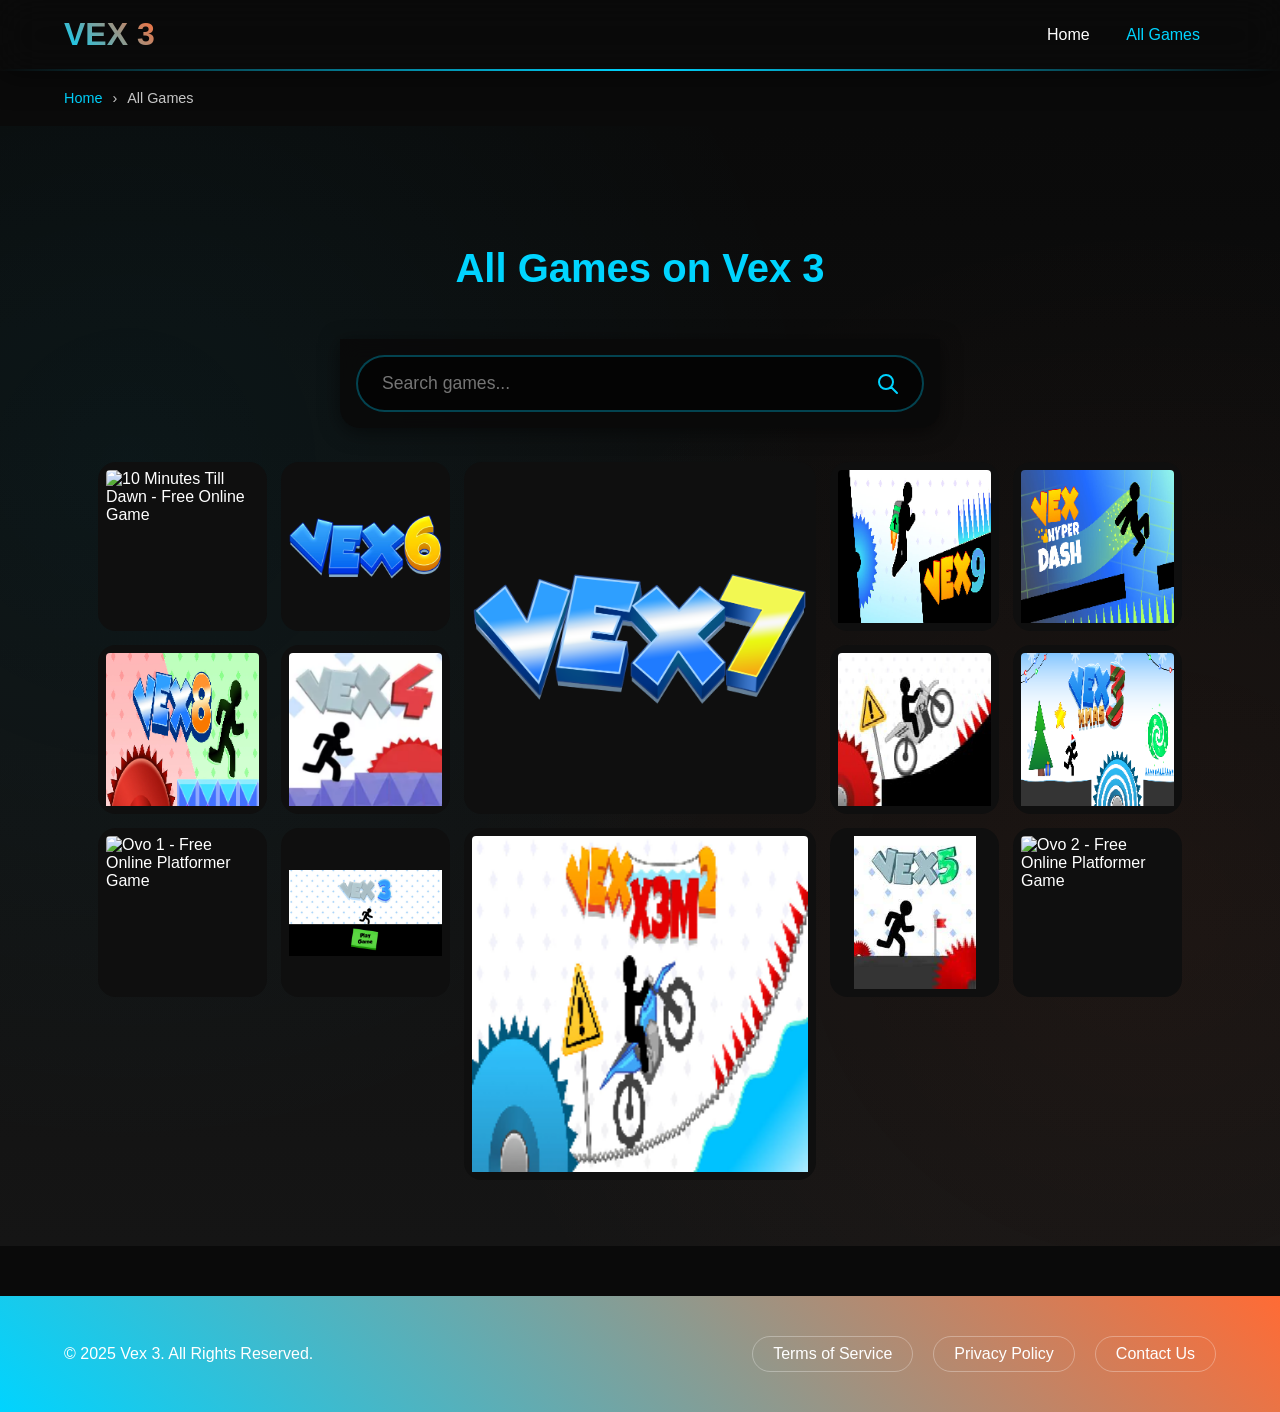
==== commit e186bf6d: "11" ====
--- a/all-games.html
+++ b/all-games.html
@@ -922,7 +922,7 @@
     <!-- External JavaScript -->
     <script src="/js/main.js"></script>
     <script src="/js/ads.js"></script>
-    <script src="/js/games-data.js"></script>
+    <script src="/games-noti/games-data2.js"></script>
 
     <!-- Search Functionality -->
     <script>
